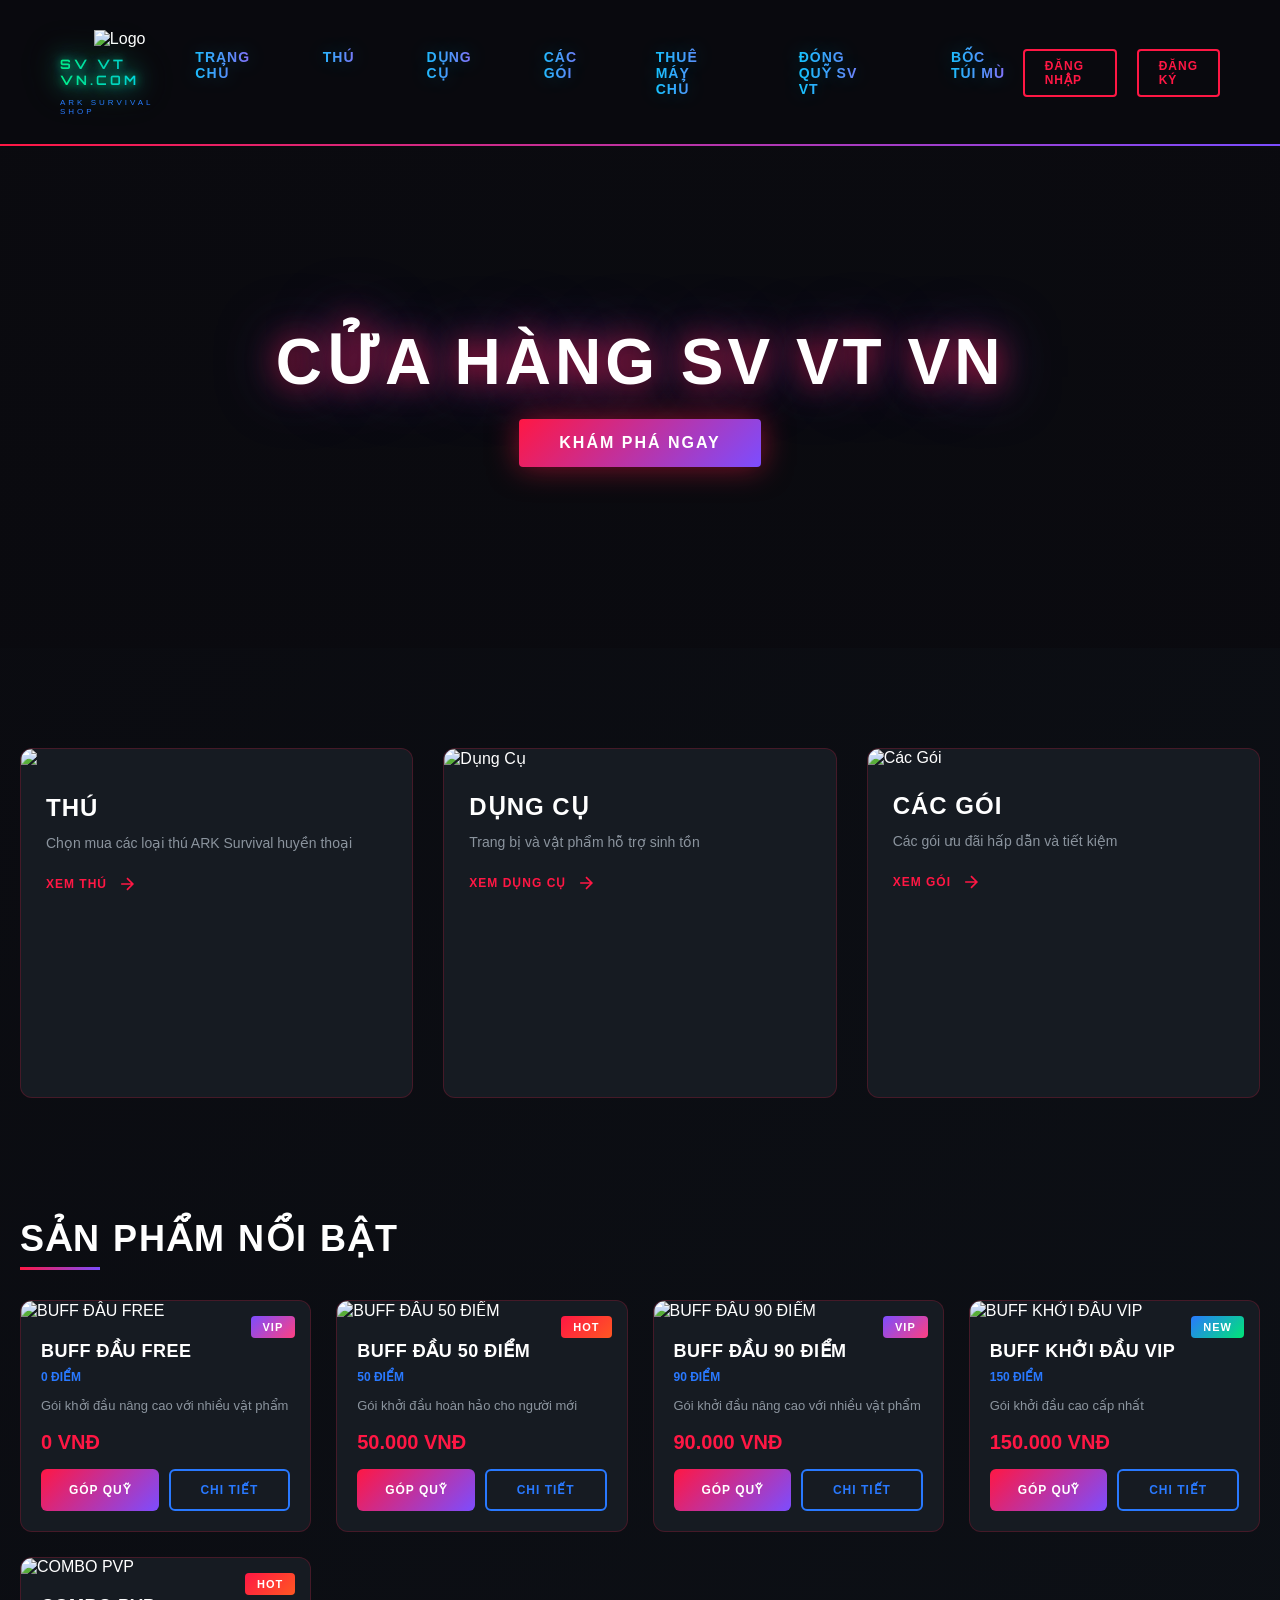
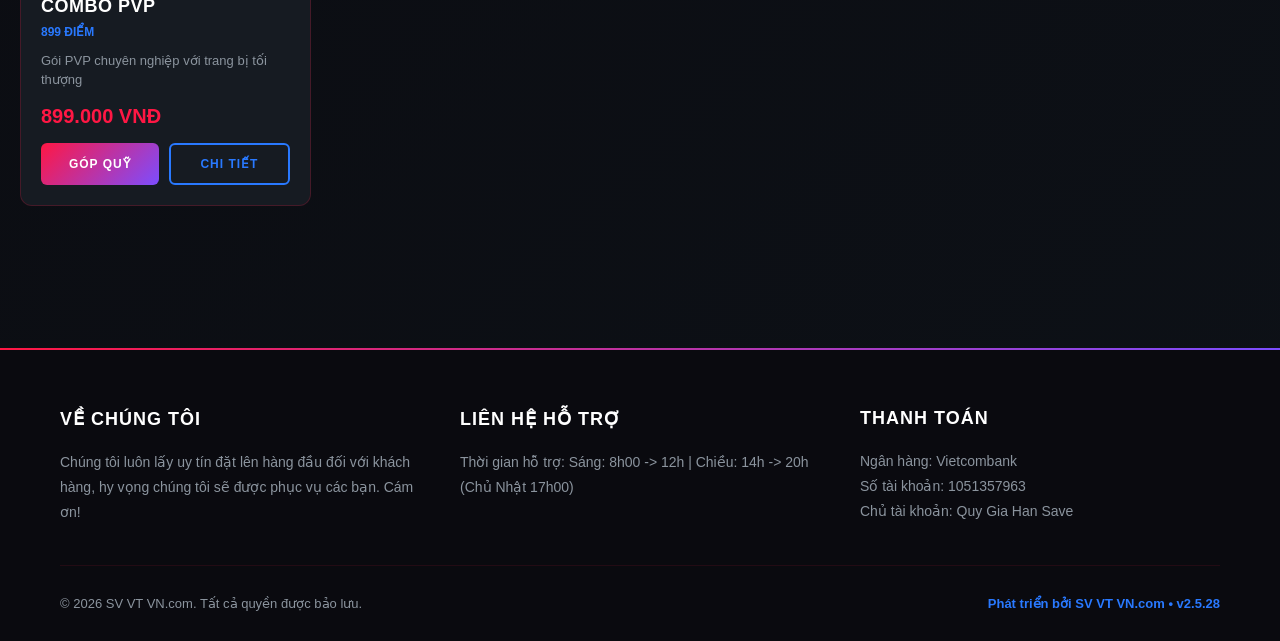
==== index.html @ 342c8fec "Update index.html" ====
<!DOCTYPE html>
<html lang="vi">
<head>
    <meta charset="UTF-8">
    <meta name="viewport" content="width=device-width, initial-scale=1.0">
    <title>SV VT VN.COM - CỬA HÀNG VT-VN</title>
    <link rel="icon" type="image/png" href="https://cdn.phototourl.com/free/2026-07-23-c77cb032-5206-4e48-9048-a2a63ce065de.png?v=2">
    <link rel="stylesheet" href="gaming-theme.css">
</head>
<body>
    <!-- GAMING HEADER -->
    <header class="gaming-header">
        <div class="header-left">
            <div class="header-logo">
                <img src="https://i.ibb.co/wNrdFLbM/logo-web-fotor-202608162233.png" alt="Logo">
                <span class="main-name">SV VT VN.COM</span>
                <span class="sub-name">ARK SURVIVAL SHOP</span>
            </div>
        </div>
        
        <nav class="header-center">
            <a href="index.html">TRANG CHỦ</a>
            <a href="thu.html">THÚ</a>
            <a href="dung-cu.html">DỤNG CỤ</a>
            <a href="cac-goi.html">CÁC GÓI</a>
            <a href="thue-may-chu.html">THUÊ MÁY CHỦ</a>
            <a href="dong-quy.html">ĐÓNG QUỸ SV VT</a>
            <a href="boc-tui-mu.html">BỐC TÚI MÙ</a>
        </nav>
        
        <div class="header-right">
            <a href="login.html" class="auth-btn" id="loginLink">ĐĂNG NHẬP</a>
            <a href="register.html" class="auth-btn" id="registerLink">ĐĂNG KÝ</a>
            <a href="profile.html" class="auth-btn" id="profileLink" style="display: none;">PROFILE</a>
            <button class="auth-btn" id="logoutBtn" style="display: none;" onclick="logout()">ĐĂNG XUẤT</button>
            <div class="user-info-panel" id="userInfoPanel" style="display: none;">
                <div class="user-avatar" id="userAvatar">U</div>
                <div class="user-details">
                    <span class="user-name" id="userName">Username</span>
                    <span class="user-balance" id="userBalance">0 VNĐ</span>
                </div>
            </div>
        </div>
    </header>

    <!-- HERO BANNER -->
    <section class="hero-banner">
        <div class="hero-content">
            <h1 class="hero-title">CỬA HÀNG SV VT VN</h1>
            <!-- <p class="hero-subtitle">HỆ THỐNG SHOP ARK SURVIVAL</p> -->
            <a href="#categories" class="hero-cta-btn">KHÁM PHÁ NGAY</a>
        </div>
    </section>

    <!-- CATEGORY CARDS -->
    <section class="category-section" id="categories">
        <div class="category-grid">
            <!-- CARD THÚ -->
            <div class="category-card" onclick="window.location.href='thu.html'">
                <img src="https://i.ibb.co/NgvYgWFt/image.png>">
                <div class="category-card-content">
                    <h3 class="category-card-title">THÚ</h3>
                    <p class="category-card-description">Chọn mua các loại thú ARK Survival huyền thoại</p>
                    <span class="category-card-arrow">
                        XEM THÚ
                        <svg width="20" height="20" viewBox="0 0 24 24" fill="none" stroke="currentColor" stroke-width="2">
                            <path d="M5 12h14M12 5l7 7-7 7"/>
                        </svg>
                    </span>
                </div>
            </div>

            <!-- CARD DỤNG CỤ -->
            <div class="category-card" onclick="window.location.href='dung-cu.html'">
                <img src="https://i.ibb.co/LDmvf3SX/image.png" alt="Dụng Cụ" class="category-card-image">
                <div class="category-card-content">
                    <h3 class="category-card-title">DỤNG CỤ</h3>
                    <p class="category-card-description">Trang bị và vật phẩm hỗ trợ sinh tồn</p>
                    <span class="category-card-arrow">
                        XEM DỤNG CỤ
                        <svg width="20" height="20" viewBox="0 0 24 24" fill="none" stroke="currentColor" stroke-width="2">
                            <path d="M5 12h14M12 5l7 7-7 7"/>
                        </svg>
                    </span>
                </div>
            </div>

            <!-- CARD CÁC GÓI -->
            <div class="category-card" onclick="window.location.href='cac-goi.html'">
                <img src="https://i.ibb.co/v4V6LXch/image.png" alt="Các Gói" class="category-card-image">
                <div class="category-card-content">
                    <h3 class="category-card-title">CÁC GÓI</h3>
                    <p class="category-card-description">Các gói ưu đãi hấp dẫn và tiết kiệm</p>
                    <span class="category-card-arrow">
                        XEM GÓI
                        <svg width="20" height="20" viewBox="0 0 24 24" fill="none" stroke="currentColor" stroke-width="2">
                            <path d="M5 12h14M12 5l7 7-7 7"/>
                        </svg>
                    </span>
                </div>
            </div>
        </div>
    </section>

    <!-- PRODUCT DETAIL MODAL -->
    <div class="product-detail-modal" id="productDetailModal">
        <div class="modal-content">
            <button class="modal-close" onclick="closeProductDetail()">&times;</button>
            <div class="modal-body">
                <div class="modal-image">
                    <img id="modalImage" src="" alt="Product Image">
                </div>
                <div class="modal-info">
                    <h2 id="modalName">Product Name</h2>
                    <p id="modalLevel" class="modal-level">Level</p>
                    <p id="modalDescription" class="modal-description">Description</p>
                    <p id="modalPrice" class="modal-price">Price</p>
                    <div class="modal-stats" id="modalStats"></div>
                    <button class="modal-buy-btn" id="modalBuyBtn">MUA NGAY</button>
                </div>
            </div>
        </div>
    </div>

    <!-- FEATURED PRODUCTS -->
    <section class="products-section">
        <div class="section-header">
            <h2 class="section-title">SẢN PHẨM NỔI BẬT</h2>
        </div>
        
        <div class="product-grid" id="featuredProducts">
            <!-- Sản phẩm nổi bật sẽ được load bằng JS -->
        </div>
    </section>

    <!-- GAMING FOOTER -->
    <footer class="gaming-footer">
        <div class="footer-content">
            <div class="footer-section">
                <h3>VỀ CHÚNG TÔI</h3>
                <p>Chúng tôi luôn lấy uy tín đặt lên hàng đầu đối với khách hàng, hy vọng chúng tôi sẽ được phục vụ các bạn. Cám ơn!</p>
            </div>
            
            <div class="footer-section">
                <h3>LIÊN HỆ HỖ TRỢ</h3>
                <p>Thời gian hỗ trợ: Sáng: 8h00 -> 12h | Chiều: 14h -> 20h (Chủ Nhật 17h00)</p>
            </div>
            
            <div class="footer-section">
                <h3>THANH TOÁN</h3>
                <p>Ngân hàng: Vietcombank</p>
                <p>Số tài khoản: 1051357963</p>
                <p>Chủ tài khoản: Quy Gia Han Save</p>
            </div>
        </div>
        
        <div class="footer-bottom">
            <p class="footer-copyright">© 2026 SV VT VN.com. Tất cả quyền được bảo lưu.</p>
            <p class="footer-version">Phát triển bởi SV VT VN.com • v2.5.28</p>
        </div>
    </footer>

    <script src="auth.js"></script>
    <script>
        // Global variable để lưu products
        let products = [];

        // Load sản phẩm nổi bật với ảnh gốc
        function loadFeaturedProducts() {
            const featuredProducts = document.getElementById('featuredProducts');
            
            // Dữ liệu gốc từ GitHub
            products = [

                {
                    name: 'BUFF ĐẦU FREE',
                    level: '0 ĐIỂM',
                    description: 'Gói khởi đầu nâng cao với nhiều vật phẩm',
                    price: '0 VNĐ',
                    image: 'https://i.ibb.co/pvjMqG3P/image.png',
                    badge: 'vip',
                    link: 'https://img.vietqr.io/image/vietcombank-1051357963-compact2.jpg?amount=0&addInfo=Quy/Gia/Han/May/Chu/Tu/Nguyen%&accountName=Quy%20Gia%20Han%20Save',
                    stats: {
                        'Giá trị': '0 VNĐ',
                        'Vật phẩm': 'Cơ bản',
                        'Trang bị': 'cúp dìu xịn và liềm xịn',
                        'Thú': '1 con argen'
                    }
                },
                {
                    name: 'BUFF ĐẦU 50 ĐIỂM',
                    level: '50 ĐIỂM',
                    description: 'Gói khởi đầu hoàn hảo cho người mới',
                    price: '50.000 VNĐ',
                    image: 'https://cdn.phototourl.com/free/2026-07-23-91dee476-4af6-4d34-a1f8-edbf0404cdd9.png',
                    badge: 'hot',
                    link: 'https://img.vietqr.io/image/vietcombank-1051357963-compact2.jpg?amount=50000&addInfo=Quy/Gia/Han/May/Chu/Tu/Nguyen%&accountName=Quy%20Gia%20Han%20Save',
                    stats: {
                        'DỤNG CỤ': 'CÚP+DÌU+LIỀM',
                        'Vật phẩm': 'NỎ+CUNG 2 DÂY',
                        'Trang bị': '1000KEY+1 BỘ GIÁP',
                        'Thú': '1 Con Argen+Ankylo'
                    }
                },
                {
                    name: 'BUFF ĐẦU 90 ĐIỂM',
                    level: '90 ĐIỂM',
                    description: 'Gói khởi đầu nâng cao với nhiều vật phẩm',
                    price: '90.000 VNĐ',
                    image: 'https://cdn.phototourl.com/free/2026-07-23-9ab4ed41-9d06-421c-96e1-5f3530137c49.png',
                    badge: 'vip',
                    link: 'https://img.vietqr.io/image/vietcombank-1051357963-compact2.jpg?amount=90000&addInfo=Quy/Gia/Han/May/Chu/Tu/Nguyen%&accountName=Quy%20Gia%20Han%20Save',
                    stats: {
                        'Giá trị': 'CÚP+DÌU+LIỀM',
                        'Vật phẩm': 'NỎ+CUNG+TEKGEN+1000EL',
                        'Trang bị': '1500KEY+1 BỘ GIÁP',
                        'Thú': '1MANAGA'
                    }
                },
                {
                    name: 'BUFF KHỞI ĐẦU VIP',
                    level: '150 ĐIỂM',
                    description: 'Gói khởi đầu cao cấp nhất',
                    price: '150.000 VNĐ',
                    image: 'https://i.ibb.co/1G6KwfKm/nh-m-n-h-nh-2026-07-23-l-c-14-26-13.png',
                    badge: 'new',
                    link: 'https://img.vietqr.io/image/vietcombank-1051357963-compact2.jpg?amount=150000&addInfo=Quy/Gia/Han/May/Chu/Tu/Nguyen%&accountName=Quy%20Gia%20Han%20Save',
                    stats: {
                        'Giá trị': 'NHÌN ẢNH',
                        'Vật phẩm': 'Tối thượng',
                        'Trang bị': 'Truyền thuyết',
                        'Thú': '4 Con'
                    }
                },
                {
                    name: 'COMBO PVP',
                    level: '899 ĐIỂM',
                    description: 'Gói PVP chuyên nghiệp với trang bị tối thượng',
                    price: '899.000 VNĐ',
                    image: 'https://i.ibb.co/bMQ8t0G7/nh-m-n-h-nh-2026-07-23-l-c-14-38-57.png',
                    badge: 'hot',
                    link: 'https://img.vietqr.io/image/vietcombank-1051357963-compact2.jpg?amount=899000&addInfo=Quy/Gia/Han/May/Chu/Tu/Nguyen%&accountName=Quy%20Gia%20Han%20Save',
                    stats: {
                        'Giá trị': 'NHÌN ẢNH',
                        'Vật phẩm': 'God Mode',
                        'Trang bị': 'Huyền thoại',
                        'Thú': '6 Cặp thú '
                    }
                }
            ];

            products.forEach(product => {
                const productCard = document.createElement('div');
                productCard.className = 'product-card';
                productCard.innerHTML = `
                    <span class="product-badge ${product.badge}">${product.badge.toUpperCase()}</span>
                    <img src="${product.image}" alt="${product.name}" class="product-image">
                    <div class="product-info">
                        <h3 class="product-name">${product.name}</h3>
                        <p class="product-level">${product.level}</p>
                        <p class="product-description">${product.description}</p>
                        <p class="product-price">${product.price}</p>
                        <div class="product-actions">
                            <button class="product-btn primary" onclick="window.open('${product.link}', '_blank')">GÓP QUỸ</button>
                            <button class="product-btn secondary" onclick="viewProductDetail('${product.name}')">CHI TIẾT</button>
                        </div>
                    </div>
                `;
                featuredProducts.appendChild(productCard);
            });
        }

        // View product detail with modal
        function viewProductDetail(name) {
            console.log('viewProductDetail called with:', name);
            const product = products.find(p => p.name === name);
            console.log('Found product:', product);
            if (product) {
                const modal = document.getElementById('productDetailModal');
                console.log('Modal element:', modal);
                document.getElementById('modalImage').src = product.image;
                document.getElementById('modalName').textContent = product.name;
                document.getElementById('modalLevel').textContent = product.level;
                document.getElementById('modalDescription').textContent = product.description;
                document.getElementById('modalPrice').textContent = product.price;
                
                // Stats
                const statsDiv = document.getElementById('modalStats');
                if (product.stats) {
                    statsDiv.innerHTML = Object.entries(product.stats).map(([key, value]) => `
                        <div class="modal-stat">
                            <div class="modal-stat-label">${key}</div>
                            <div class="modal-stat-value">${value}</div>
                        </div>
                    `).join('');
                } else {
                    statsDiv.innerHTML = '';
                }
                
                // Buy button
                const buyBtn = document.getElementById('modalBuyBtn');
                buyBtn.onclick = () => window.open(product.link, '_blank');
                
                modal.classList.add('active');
                console.log('Modal should be visible now');
            } else {
                console.log('Product not found:', name);
            }
        }

        // Close product detail modal
        function closeProductDetail() {
            document.getElementById('productDetailModal').classList.remove('active');
        }

        // Close modal when clicking outside
        setTimeout(() => {
            const modal = document.getElementById('productDetailModal');
            if (modal) {
                modal.addEventListener('click', function(e) {
                    if (e.target === this) {
                        closeProductDetail();
                    }
                });
            }
        }, 100);

        // Khởi tạo
        document.addEventListener('DOMContentLoaded', function() {
            loadFeaturedProducts();
            updateNavigation();
        });
    </script>
</body>
</html>
---- gaming-theme.css ----
/* ==================== GAMING SHOP THEME - ARK SURVIVAL STYLE ==================== */

/* Import futuristic font */
@import url('https://fonts.googleapis.com/css2?family=Orbitron:wght@400;700;900&display=swap');

/* ==================== GLOBAL STYLES ==================== */
* {
    margin: 0;
    padding: 0;
    box-sizing: border-box;
    font-family: 'Segoe UI', Tahoma, Geneva, Verdana, sans-serif;
}

:root {
    --primary-neon-red: #ff1744;
    --primary-neon-purple: #7c4dff;
    --primary-neon-blue: #2979ff;
    --bg-dark: #0a0a0f;
    --bg-navy: #0d1117;
    --bg-card: #161b22;
    --bg-card-hover: #1f2937;
    --text-primary: #ffffff;
    --text-secondary: #8b949e;
    --border-glow: rgba(255, 23, 68, 0.3);
    --shadow-glow: 0 0 20px rgba(255, 23, 68, 0.2);
}

body {
    background: linear-gradient(135deg, var(--bg-dark) 0%, var(--bg-navy) 100%);
    min-height: 100vh;
    color: var(--text-primary);
    overflow-x: hidden;
}

/* ==================== GAMING HEADER ==================== */
.gaming-header {
    background: rgba(10, 10, 15, 0.95);
    backdrop-filter: blur(10px);
    padding: 30px 60px;
    display: flex;
    justify-content: space-between;
    align-items: center;
    border-bottom: 2px solid transparent;
    background-clip: padding-box;
    position: relative;
    z-index: 100;
}

.gaming-header::before {
    content: '';
    position: absolute;
    bottom: 0;
    left: 0;
    right: 0;
    height: 2px;
    background: linear-gradient(90deg, var(--primary-neon-red), var(--primary-neon-purple), var(--primary-neon-blue));
    background-size: 200% 100%;
    animation: gradientMove 3s linear infinite;
}

@keyframes gradientMove {
    0% { background-position: 0% 50%; }
    100% { background-position: 200% 50%; }
}

.header-left {
    display: flex;
    align-items: center;
    gap: 15px;
}

.header-logo {
    display: flex;
    flex-direction: column;
    align-items: center;
    justify-content: center;
    gap: 8px;
}

.header-logo img {
    max-width: 105px;
    max-height: 35px;
    object-fit: contain;
}

.header-logo .main-name {
    font-size: 13px;
    font-weight: bold;
    font-family: 'Orbitron', 'Segoe UI', sans-serif;
    color: #ffffff;
    background: linear-gradient(90deg, #00ff88, #00d4ff, #a855f7, #ec4899, #00ff88);
    background-size: 300% 100%;
    background-clip: text;
    -webkit-background-clip: text;
    -webkit-text-fill-color: transparent;
    text-shadow: 
        0 0 10px rgba(0, 255, 136, 0.8),
        0 0 20px rgba(0, 212, 255, 0.6),
        0 0 30px rgba(168, 85, 247, 0.5),
        0 0 40px rgba(236, 72, 153, 0.4);
    letter-spacing: 3px;
    animation: neonGlow 3s ease-in-out infinite alternate;
    filter: drop-shadow(0 0 15px rgba(0, 255, 136, 0.5));
}

@keyframes neonGlow {
    0% {
        background-position: 0% 50%;
        text-shadow: 
            0 0 10px rgba(0, 255, 136, 0.8),
            0 0 20px rgba(0, 212, 255, 0.6),
            0 0 30px rgba(168, 85, 247, 0.5);
        filter: drop-shadow(0 0 15px rgba(0, 255, 136, 0.5));
    }
    50% {
        background-position: 100% 50%;
        text-shadow: 
            0 0 15px rgba(0, 212, 255, 0.9),
            0 0 25px rgba(168, 85, 247, 0.7),
            0 0 35px rgba(236, 72, 153, 0.6),
            0 0 45px rgba(0, 255, 136, 0.5);
        filter: drop-shadow(0 0 20px rgba(168, 85, 247, 0.6));
    }
    100% {
        background-position: 200% 50%;
        text-shadow: 
            0 0 10px rgba(168, 85, 247, 0.8),
            0 0 20px rgba(236, 72, 153, 0.6),
            0 0 30px rgba(0, 255, 136, 0.5),
            0 0 40px rgba(0, 212, 255, 0.4);
        filter: drop-shadow(0 0 15px rgba(236, 72, 153, 0.5));
    }
}

.header-logo .sub-name {
    font-size: 8px;
    color: var(--primary-neon-blue);
    text-transform: uppercase;
    letter-spacing: 3px;
    margin-top: 2px;
}

.header-center {
    display: flex;
    gap: 40px;
}

.header-center a {
    color: var(--text-primary);
    text-decoration: none;
    font-size: 14px;
    font-weight: 600;
    text-transform: uppercase;
    letter-spacing: 1px;
    padding: 8px 16px;
    border-radius: 4px;
    transition: all 0.3s ease;
    position: relative;
    background: linear-gradient(90deg, #00D4FF, #A855F7, #EC4899, #00D4FF);
    background-size: 300% 100%;
    -webkit-background-clip: text;
    -webkit-text-fill-color: transparent;
    background-clip: text;
    animation: gradientMove 4s linear infinite;
    text-shadow: 0 0 20px rgba(0, 212, 255, 0.3);
}

.header-center a::before {
    content: '';
    position: absolute;
    bottom: 0;
    left: 50%;
    width: 0;
    height: 2px;
    background: linear-gradient(90deg, #00D4FF, #A855F7, #EC4899);
    transition: all 0.3s ease;
    transform: translateX(-50%);
}

.header-center a:hover {
    background: linear-gradient(90deg, #00D4FF, #A855F7, #EC4899, #00D4FF);
    background-size: 300% 100%;
    -webkit-background-clip: text;
    -webkit-text-fill-color: transparent;
    background-clip: text;
    animation: gradientMove 2s linear infinite;
    text-shadow: 0 0 30px rgba(0, 212, 255, 0.5), 0 0 60px rgba(168, 85, 247, 0.3);
    transform: scale(1.05);
}

.header-center a:hover::before {
    width: 80%;
    box-shadow: 0 0 20px rgba(0, 212, 255, 0.5);
}

.header-right {
    display: flex;
    align-items: center;
    gap: 20px;
}

.header-right .auth-btn {
    padding: 8px 20px;
    border: 2px solid var(--primary-neon-red);
    background: transparent;
    color: var(--primary-neon-red);
    font-weight: bold;
    text-transform: uppercase;
    letter-spacing: 1px;
    border-radius: 4px;
    cursor: pointer;
    transition: all 0.3s ease;
    text-decoration: none;
    font-size: 12px;
}

.header-right .auth-btn:hover {
    background: var(--primary-neon-red);
    color: var(--text-primary);
    box-shadow: 0 0 20px rgba(255, 23, 68, 0.5);
}

.user-info-panel {
    display: flex;
    align-items: center;
    gap: 15px;
    padding: 8px 16px;
    background: rgba(255, 23, 68, 0.1);
    border: 1px solid var(--border-glow);
    border-radius: 8px;
}

.user-avatar {
    width: 40px;
    height: 40px;
    border-radius: 50%;
    background: linear-gradient(135deg, var(--primary-neon-red), var(--primary-neon-purple));
    display: flex;
    align-items: center;
    justify-content: center;
    font-size: 18px;
    font-weight: bold;
}

.user-details {
    display: flex;
    flex-direction: column;
}

.user-name {
    font-size: 14px;
    font-weight: bold;
    color: var(--text-primary);
}

.user-balance {
    font-size: 12px;
    color: var(--primary-neon-blue);
    font-weight: 600;
}

/* ==================== HERO BANNER ==================== */
.hero-banner {
    position: relative;
    height: 500px;
    background: linear-gradient(rgba(10, 10, 15, 0.7), rgba(10, 10, 15, 0.9)),
                url('https://images.unsplash.com/photo-1542751371-adc38448a05e?w=1920&q=80');
    background-size: cover;
    background-position: center;
    display: flex;
    align-items: center;
    justify-content: center;
    text-align: center;
    overflow: hidden;
}

.hero-banner::before {
    content: '';
    position: absolute;
    top: 0;
    left: 0;
    right: 0;
    bottom: 0;
    background: radial-gradient(circle at center, transparent 0%, rgba(10, 10, 15, 0.8) 100%);
}

.hero-content {
    position: relative;
    z-index: 2;
    max-width: 800px;
    padding: 20px;
}

.hero-title {
    font-size: 64px;
    font-weight: bold;
    color: var(--text-primary);
    text-transform: uppercase;
    letter-spacing: 4px;
    margin-bottom: 20px;
    text-shadow: 0 0 30px rgba(255, 23, 68, 0.8),
                 0 0 60px rgba(124, 77, 255, 0.6);
    animation: glowPulse 2s ease-in-out infinite;
}

@keyframes glowPulse {
    0%, 100% { text-shadow: 0 0 30px rgba(255, 23, 68, 0.8), 0 0 60px rgba(124, 77, 255, 0.6); }
    50% { text-shadow: 0 0 40px rgba(255, 23, 68, 1), 0 0 80px rgba(124, 77, 255, 0.8); }
}

.hero-subtitle {
    font-size: 24px;
    color: var(--primary-neon-blue);
    text-transform: uppercase;
    letter-spacing: 3px;
    margin-bottom: 40px;
    text-shadow: 0 0 20px rgba(41, 121, 255, 0.5);
}

.hero-cta-btn {
    display: inline-block;
    padding: 15px 40px;
    background: linear-gradient(135deg, var(--primary-neon-red), var(--primary-neon-purple));
    color: var(--text-primary);
    text-decoration: none;
    font-size: 16px;
    font-weight: bold;
    text-transform: uppercase;
    letter-spacing: 2px;
    border-radius: 4px;
    transition: all 0.3s ease;
    box-shadow: 0 0 30px rgba(255, 23, 68, 0.5);
    position: relative;
    overflow: hidden;
}

.hero-cta-btn::before {
    content: '';
    position: absolute;
    top: 0;
    left: -100%;
    width: 100%;
    height: 100%;
    background: linear-gradient(90deg, transparent, rgba(255, 255, 255, 0.3), transparent);
    transition: left 0.5s ease;
}

.hero-cta-btn:hover {
    transform: scale(1.05);
    box-shadow: 0 0 50px rgba(255, 23, 68, 0.8);
}

.hero-cta-btn:hover::before {
    left: 100%;
}

/* ==================== CATEGORY CARDS ==================== */
.category-section {
    padding: 60px 20px;
    max-width: 1400px;
    margin: 0 auto;
}

.category-grid {
    display: grid;
    grid-template-columns: repeat(auto-fit, minmax(300px, 1fr));
    gap: 30px;
    margin-top: 40px;
}

.category-card {
    position: relative;
    background: var(--bg-card);
    border-radius: 12px;
    overflow: hidden;
    cursor: pointer;
    transition: all 0.4s ease;
    border: 1px solid rgba(255, 23, 68, 0.2);
    height: 350px;
}

.category-card::before {
    content: '';
    position: absolute;
    top: 0;
    left: 0;
    right: 0;
    bottom: 0;
    background: linear-gradient(135deg, rgba(255, 23, 68, 0.1), rgba(124, 77, 255, 0.1));
    opacity: 0;
    transition: opacity 0.4s ease;
}

.category-card:hover {
    transform: translateY(-10px);
    border-color: var(--primary-neon-red);
    box-shadow: 0 20px 40px rgba(255, 23, 68, 0.3);
}

.category-card:hover::before {
    opacity: 1;
}

.category-card-image {
    width: 100%;
    height: 200px;
    object-fit: cover;
    transition: transform 0.4s ease;
}

.category-card:hover .category-card-image {
    transform: scale(1.1);
}

.category-card-content {
    padding: 25px;
    position: relative;
    z-index: 2;
}

.category-card-title {
    font-size: 24px;
    font-weight: bold;
    color: var(--text-primary);
    margin-bottom: 10px;
    text-transform: uppercase;
    letter-spacing: 1px;
}

.category-card-description {
    font-size: 14px;
    color: var(--text-secondary);
    margin-bottom: 20px;
    line-height: 1.6;
}

.category-card-arrow {
    display: inline-flex;
    align-items: center;
    gap: 10px;
    color: var(--primary-neon-red);
    font-weight: bold;
    text-transform: uppercase;
    font-size: 12px;
    letter-spacing: 1px;
    transition: gap 0.3s ease;
}

.category-card:hover .category-card-arrow {
    gap: 20px;
}

/* ==================== PRODUCT GRID ==================== */
.products-section {
    padding: 60px 20px;
    max-width: 1400px;
    margin: 0 auto;
}

.section-header {
    display: flex;
    justify-content: space-between;
    align-items: center;
    margin-bottom: 40px;
}

.section-title {
    font-size: 36px;
    font-weight: bold;
    color: var(--text-primary);
    text-transform: uppercase;
    letter-spacing: 2px;
    position: relative;
}

.section-title::after {
    content: '';
    position: absolute;
    bottom: -10px;
    left: 0;
    width: 80px;
    height: 3px;
    background: linear-gradient(90deg, var(--primary-neon-red), var(--primary-neon-purple));
}

.product-grid {
    display: grid;
    grid-template-columns: repeat(auto-fill, minmax(280px, 1fr));
    gap: 25px;
}

.product-card {
    background: var(--bg-card);
    border-radius: 12px;
    overflow: hidden;
    transition: all 0.4s ease;
    border: 1px solid rgba(255, 23, 68, 0.2);
    position: relative;
}

.product-card:hover {
    transform: translateY(-8px);
    border-color: var(--primary-neon-red);
    box-shadow: 0 15px 30px rgba(255, 23, 68, 0.25);
}

.product-badge {
    position: absolute;
    top: 15px;
    right: 15px;
    padding: 5px 12px;
    border-radius: 4px;
    font-size: 11px;
    font-weight: bold;
    text-transform: uppercase;
    letter-spacing: 1px;
    z-index: 10;
}

.product-badge.hot {
    background: linear-gradient(135deg, #ff1744, #ff5722);
    color: white;
}

.product-badge.vip {
    background: linear-gradient(135deg, #7c4dff, #ff4081);
    color: white;
}

.product-badge.new {
    background: linear-gradient(135deg, #2979ff, #00e676);
    color: white;
}

.product-image {
    width: 100%;
    height: 200px;
    object-fit: cover;
    transition: transform 0.4s ease;
}

.product-card:hover .product-image {
    transform: scale(1.1);
}

.product-info {
    padding: 20px;
}

.product-name {
    font-size: 18px;
    font-weight: bold;
    color: var(--text-primary);
    margin-bottom: 8px;
    text-transform: uppercase;
    letter-spacing: 0.5px;
}

.product-level {
    font-size: 12px;
    color: var(--primary-neon-blue);
    margin-bottom: 12px;
    font-weight: 600;
}

.product-description {
    font-size: 13px;
    color: var(--text-secondary);
    margin-bottom: 15px;
    line-height: 1.5;
    display: -webkit-box;
    -webkit-line-clamp: 2;
    -webkit-box-orient: vertical;
    overflow: hidden;
}

.product-price {
    font-size: 20px;
    font-weight: bold;
    color: var(--primary-neon-red);
    margin-bottom: 15px;
}

.product-actions {
    display: flex;
    gap: 10px;
}

.product-btn {
    flex: 1;
    padding: 12px;
    border: none;
    border-radius: 6px;
    font-weight: bold;
    text-transform: uppercase;
    font-size: 12px;
    letter-spacing: 1px;
    cursor: pointer;
    transition: all 0.3s ease;
}

.product-btn.primary {
    background: linear-gradient(135deg, var(--primary-neon-red), var(--primary-neon-purple));
    color: white;
}

.product-btn.primary:hover {
    transform: scale(1.05);
    box-shadow: 0 0 20px rgba(255, 23, 68, 0.5);
}

.product-btn.secondary {
    background: transparent;
    border: 2px solid var(--primary-neon-blue);
    color: var(--primary-neon-blue);
}

.product-btn.secondary:hover {
    background: var(--primary-neon-blue);
    color: white;
}

/* ==================== PACKAGE CARDS ==================== */
.package-grid {
    display: grid;
    grid-template-columns: repeat(auto-fill, minmax(350px, 1fr));
    gap: 30px;
}

.package-card {
    background: var(--bg-card);
    border-radius: 16px;
    overflow: hidden;
    transition: all 0.4s ease;
    border: 2px solid rgba(255, 23, 68, 0.2);
    position: relative;
}

.package-card:hover {
    transform: translateY(-12px);
    border-color: var(--primary-neon-red);
    box-shadow: 0 25px 50px rgba(255, 23, 68, 0.3);
}

.package-card.featured {
    border-color: var(--primary-neon-purple);
    box-shadow: 0 0 30px rgba(124, 77, 255, 0.3);
}

.package-badge {
    position: absolute;
    top: 20px;
    left: 20px;
    padding: 8px 16px;
    background: linear-gradient(135deg, var(--primary-neon-red), var(--primary-neon-purple));
    color: white;
    border-radius: 6px;
    font-size: 12px;
    font-weight: bold;
    text-transform: uppercase;
    letter-spacing: 1px;
    z-index: 10;
}

.package-image {
    width: 100%;
    height: 220px;
    object-fit: cover;
}

.package-content {
    padding: 30px;
}

.package-name {
    font-size: 28px;
    font-weight: bold;
    color: var(--text-primary);
    margin-bottom: 10px;
    text-transform: uppercase;
    letter-spacing: 1px;
}

.package-description {
    font-size: 14px;
    color: var(--text-secondary);
    margin-bottom: 20px;
    line-height: 1.6;
}

.package-price {
    font-size: 32px;
    font-weight: bold;
    color: var(--primary-neon-red);
    margin-bottom: 10px;
}

.package-original-price {
    font-size: 18px;
    color: var(--text-secondary);
    text-decoration: line-through;
    margin-bottom: 20px;
}

.package-items {
    margin-bottom: 25px;
}

.package-item {
    display: flex;
    align-items: center;
    gap: 10px;
    padding: 8px 0;
    border-bottom: 1px solid rgba(255, 23, 68, 0.1);
    font-size: 14px;
    color: var(--text-secondary);
}

.package-item:last-child {
    border-bottom: none;
}

.package-item::before {
    content: '✓';
    color: var(--primary-neon-blue);
    font-weight: bold;
}

.package-btn {
    width: 100%;
    padding: 15px;
    background: linear-gradient(135deg, var(--primary-neon-red), var(--primary-neon-purple));
    color: white;
    border: none;
    border-radius: 8px;
    font-size: 16px;
    font-weight: bold;
    text-transform: uppercase;
    letter-spacing: 2px;
    cursor: pointer;
    transition: all 0.3s ease;
}

.package-btn:hover {
    transform: scale(1.02);
    box-shadow: 0 0 30px rgba(255, 23, 68, 0.5);
}

/* ==================== BREADCRUMB ==================== */
.breadcrumb {
    padding: 20px 30px;
    max-width: 1400px;
    margin: 0 auto;
    display: flex;
    align-items: center;
    gap: 10px;
    font-size: 14px;
}

.breadcrumb-item {
    color: var(--text-secondary);
    text-decoration: none;
    transition: color 0.3s ease;
}

.breadcrumb-item:hover {
    color: var(--primary-neon-red);
}

.breadcrumb-separator {
    color: var(--text-secondary);
}

.breadcrumb-item.active {
    color: var(--primary-neon-red);
    font-weight: bold;
}

/* ==================== PRODUCT DETAIL PAGE ==================== */
.product-detail-section {
    padding: 40px 20px;
    max-width: 1400px;
    margin: 0 auto;
}

.product-detail-container {
    display: grid;
    grid-template-columns: 1fr 1fr;
    gap: 40px;
    background: var(--bg-card);
    border-radius: 16px;
    padding: 40px;
    border: 1px solid rgba(255, 23, 68, 0.2);
}

.product-detail-image {
    width: 100%;
    height: 400px;
    object-fit: cover;
    border-radius: 12px;
    border: 2px solid rgba(255, 23, 68, 0.2);
}

.product-detail-info {
    display: flex;
    flex-direction: column;
}

.product-detail-title {
    font-size: 36px;
    font-weight: bold;
    color: var(--text-primary);
    margin-bottom: 15px;
    text-transform: uppercase;
    letter-spacing: 2px;
}

.product-detail-level {
    font-size: 16px;
    color: var(--primary-neon-blue);
    margin-bottom: 20px;
    font-weight: 600;
}

.product-detail-description {
    font-size: 16px;
    color: var(--text-secondary);
    margin-bottom: 30px;
    line-height: 1.8;
}

.product-detail-stats {
    background: rgba(255, 23, 68, 0.05);
    border-radius: 12px;
    padding: 20px;
    margin-bottom: 30px;
}

.stat-row {
    display: flex;
    justify-content: space-between;
    padding: 10px 0;
    border-bottom: 1px solid rgba(255, 23, 68, 0.1);
}

.stat-row:last-child {
    border-bottom: none;
}

.stat-label {
    color: var(--text-secondary);
    font-size: 14px;
}

.stat-value {
    color: var(--primary-neon-blue);
    font-weight: bold;
    font-size: 14px;
}

.product-detail-price {
    font-size: 42px;
    font-weight: bold;
    color: var(--primary-neon-red);
    margin-bottom: 10px;
}

.product-detail-quantity {
    margin-bottom: 30px;
}

.quantity-label {
    display: block;
    margin-bottom: 10px;
    color: var(--text-secondary);
    font-size: 14px;
}

.quantity-input {
    width: 100px;
    padding: 12px;
    background: var(--bg-navy);
    border: 2px solid rgba(255, 23, 68, 0.3);
    border-radius: 8px;
    color: white;
    font-size: 16px;
    text-align: center;
}

.product-detail-actions {
    display: flex;
    gap: 15px;
}

.detail-btn {
    flex: 1;
    padding: 18px;
    border: none;
    border-radius: 8px;
    font-size: 16px;
    font-weight: bold;
    text-transform: uppercase;
    letter-spacing: 1px;
    cursor: pointer;
    transition: all 0.3s ease;
}

.detail-btn.primary {
    background: linear-gradient(135deg, var(--primary-neon-red), var(--primary-neon-purple));
    color: white;
}

.detail-btn.primary:hover {
    transform: scale(1.02);
    box-shadow: 0 0 30px rgba(255, 23, 68, 0.5);
}

.detail-btn.secondary {
    background: transparent;
    border: 2px solid var(--primary-neon-blue);
    color: var(--primary-neon-blue);
}

.detail-btn.secondary:hover {
    background: var(--primary-neon-blue);
    color: white;
}

/* ==================== PRODUCT DETAIL MODAL ==================== */
.product-detail-modal {
    display: none;
    position: fixed;
    top: 0;
    left: 0;
    width: 100%;
    height: 100%;
    background: rgba(0, 0, 0, 0.9);
    z-index: 1000;
    justify-content: center;
    align-items: center;
    padding: 20px;
}

.product-detail-modal.active {
    display: flex;
}

.modal-content {
    background: var(--bg-card);
    border-radius: 16px;
    padding: 30px;
    max-width: 900px;
    width: 100%;
    border: 2px solid rgba(255, 23, 68, 0.3);
    box-shadow: 0 20px 60px rgba(0, 0, 0, 0.5);
    position: relative;
    overflow: hidden;
}

.modal-content::before {
    content: '';
    position: absolute;
    top: 0;
    left: 0;
    right: 0;
    height: 3px;
    background: linear-gradient(90deg, var(--primary-neon-red), var(--primary-neon-purple), var(--primary-neon-blue));
    background-size: 200% 100%;
    animation: gradientMove 3s linear infinite;
}

.modal-close {
    position: absolute;
    top: 15px;
    right: 20px;
    font-size: 32px;
    color: var(--text-secondary);
    background: none;
    border: none;
    cursor: pointer;
    transition: all 0.3s ease;
    z-index: 10;
}

.modal-close:hover {
    color: var(--primary-neon-red);
    transform: rotate(90deg);
}

.modal-body {
    display: grid;
    grid-template-columns: 1fr 1fr;
    gap: 30px;
}

.modal-image {
    display: flex;
    align-items: center;
    justify-content: center;
    background: var(--bg-navy);
    border-radius: 12px;
    padding: 20px;
    border: 2px solid rgba(255, 23, 68, 0.2);
}

.modal-image img {
    max-width: 100%;
    max-height: 400px;
    object-fit: contain;
    border-radius: 8px;
}

.modal-info {
    display: flex;
    flex-direction: column;
    gap: 15px;
}

.modal-info h2 {
    font-size: 28px;
    font-weight: bold;
    color: var(--text-primary);
    background: linear-gradient(90deg, var(--primary-neon-red), var(--primary-neon-purple));
    -webkit-background-clip: text;
    -webkit-text-fill-color: transparent;
    background-clip: text;
}

.modal-level {
    font-size: 16px;
    color: var(--primary-neon-blue);
    font-weight: 600;
    text-transform: uppercase;
    letter-spacing: 2px;
}

.modal-description {
    font-size: 14px;
    color: var(--text-secondary);
    line-height: 1.6;
}

.modal-price {
    font-size: 24px;
    font-weight: bold;
    color: var(--primary-neon-red);
    font-size: 28px;
    text-shadow: 0 0 10px rgba(255, 23, 68, 0.5);
}

.modal-stats {
    display: grid;
    grid-template-columns: repeat(2, 1fr);
    gap: 10px;
    margin-top: 15px;
}

.modal-stat {
    background: var(--bg-navy);
    padding: 10px 15px;
    border-radius: 8px;
    border: 1px solid rgba(255, 23, 68, 0.2);
}

.modal-stat-label {
    font-size: 12px;
    color: var(--text-secondary);
    text-transform: uppercase;
    letter-spacing: 1px;
}

.modal-stat-value {
    font-size: 16px;
    font-weight: bold;
    color: var(--primary-neon-blue);
}

.modal-buy-btn {
    margin-top: 20px;
    padding: 15px 30px;
    background: linear-gradient(135deg, var(--primary-neon-red), var(--primary-neon-purple));
    color: white;
    border: none;
    border-radius: 8px;
    font-size: 16px;
    font-weight: bold;
    text-transform: uppercase;
    letter-spacing: 2px;
    cursor: pointer;
    transition: all 0.3s ease;
    text-shadow: 0 0 10px rgba(255, 23, 68, 0.5);
}

.modal-buy-btn:hover {
    transform: scale(1.05);
    box-shadow: 0 0 30px rgba(255, 23, 68, 0.5);
}

@media (max-width: 768px) {
    .modal-body {
        grid-template-columns: 1fr;
    }
    
    .modal-image img {
        max-height: 250px;
    }
}

/* ==================== FOOTER ==================== */
.gaming-footer {
    background: var(--bg-dark);
    padding: 60px 60px 30px;
    margin-top: 80px;
    border-top: 2px solid transparent;
    background-clip: padding-box;
    position: relative;
}

.gaming-footer::before {
    content: '';
    position: absolute;
    top: 0;
    left: 0;
    right: 0;
    height: 2px;
    background: linear-gradient(90deg, var(--primary-neon-red), var(--primary-neon-purple), var(--primary-neon-blue));
    background-size: 200% 100%;
    animation: gradientMove 3s linear infinite;
}

.footer-content {
    display: grid;
    grid-template-columns: repeat(auto-fit, minmax(250px, 1fr));
    gap: 40px;
    margin-bottom: 40px;
}

.footer-section h3 {
    font-size: 18px;
    font-weight: bold;
    color: var(--text-primary);
    margin-bottom: 20px;
    text-transform: uppercase;
    letter-spacing: 1px;
}

.footer-section p {
    color: var(--text-secondary);
    line-height: 1.8;
    font-size: 14px;
}

.footer-bottom {
    display: flex;
    justify-content: space-between;
    align-items: center;
    padding-top: 30px;
    border-top: 1px solid rgba(255, 23, 68, 0.1);
}

.footer-copyright {
    color: var(--text-secondary);
    font-size: 13px;
}

.footer-version {
    color: var(--primary-neon-blue);
    font-size: 13px;
    font-weight: 600;
}

/* ==================== RESPONSIVE DESIGN ==================== */
@media (max-width: 1024px) {
    .product-detail-container {
        grid-template-columns: 1fr;
    }
    
    .hero-title {
        font-size: 48px;
    }
    
    .category-grid {
        grid-template-columns: repeat(auto-fit, minmax(250px, 1fr));
    }
}

@media (max-width: 768px) {
    .gaming-header {
        flex-direction: column;
        gap: 15px;
        padding: 15px 20px;
    }
    
    .header-center {
        flex-wrap: wrap;
        justify-content: center;
        gap: 15px;
    }
    
    .header-right {
        flex-wrap: wrap;
        justify-content: center;
    }
    
    .hero-banner {
        height: 400px;
    }
    
    .hero-title {
        font-size: 32px;
        letter-spacing: 2px;
    }
    
    .hero-subtitle {
        font-size: 16px;
    }
    
    .category-grid {
        grid-template-columns: 1fr;
    }
    
    .product-grid {
        grid-template-columns: repeat(auto-fill, minmax(220px, 1fr));
    }
    
    .package-grid {
        grid-template-columns: 1fr;
    }
    
    .section-header {
        flex-direction: column;
        align-items: flex-start;
        gap: 20px;
    }
    
    .product-detail-container {
        padding: 20px;
    }
    
    .product-detail-image {
        height: 250px;
    }
    
    .footer-content {
        grid-template-columns: 1fr;
    }
    
    .footer-bottom {
        flex-direction: column;
        gap: 15px;
        text-align: center;
    }
}

@media (max-width: 480px) {
    .hero-title {
        font-size: 24px;
    }
    
    .hero-subtitle {
        font-size: 14px;
    }
    
    .product-grid {
        grid-template-columns: 1fr;
    }
    
    .product-actions {
        flex-direction: column;
    }
}
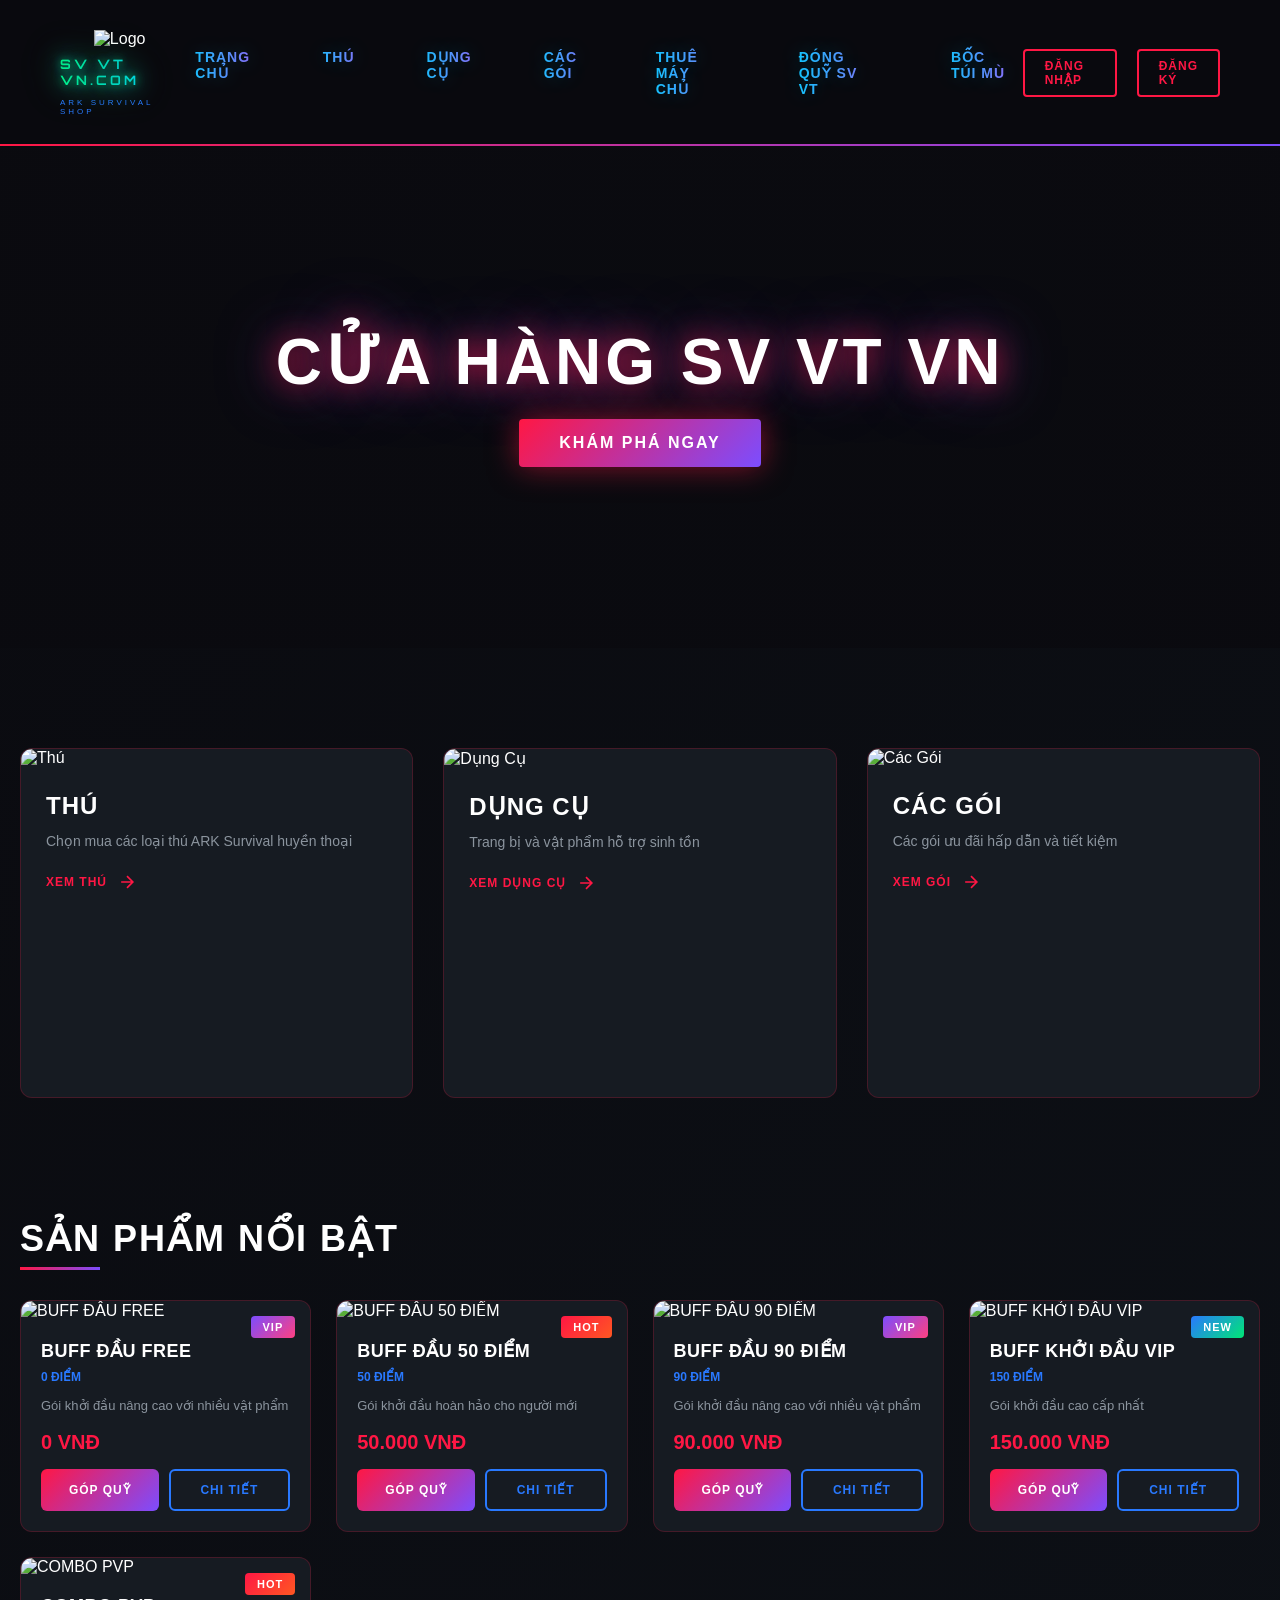
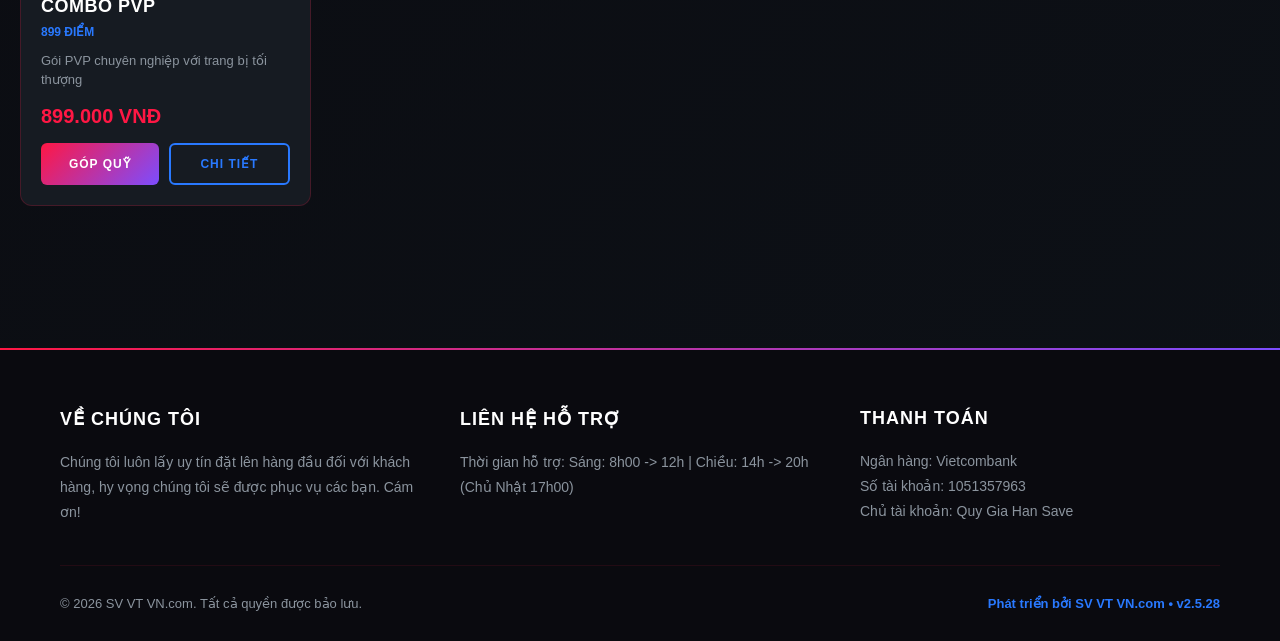
==== commit ff3f44d6: "Change category card images in index.html Updated image sources for category cards in index.html." ====
--- a/index.html
+++ b/index.html
@@ -57,7 +57,7 @@
         <div class="category-grid">
             <!-- CARD THÚ -->
             <div class="category-card" onclick="window.location.href='thu.html'">
-                <img src="https://i.ibb.co/NgvYgWFt/image.png>">
+                <img src="https://i.ibb.co/2LCGzhR/image.png" alt="Thú" class="category-card-image">
                 <div class="category-card-content">
                     <h3 class="category-card-title">THÚ</h3>
                     <p class="category-card-description">Chọn mua các loại thú ARK Survival huyền thoại</p>
@@ -72,7 +72,7 @@
 
             <!-- CARD DỤNG CỤ -->
             <div class="category-card" onclick="window.location.href='dung-cu.html'">
-                <img src="https://i.ibb.co/LDmvf3SX/image.png" alt="Dụng Cụ" class="category-card-image">
+                <img src="https://i.ibb.co/216Mg37H/image.png" alt="Dụng Cụ" class="category-card-image">
                 <div class="category-card-content">
                     <h3 class="category-card-title">DỤNG CỤ</h3>
                     <p class="category-card-description">Trang bị và vật phẩm hỗ trợ sinh tồn</p>
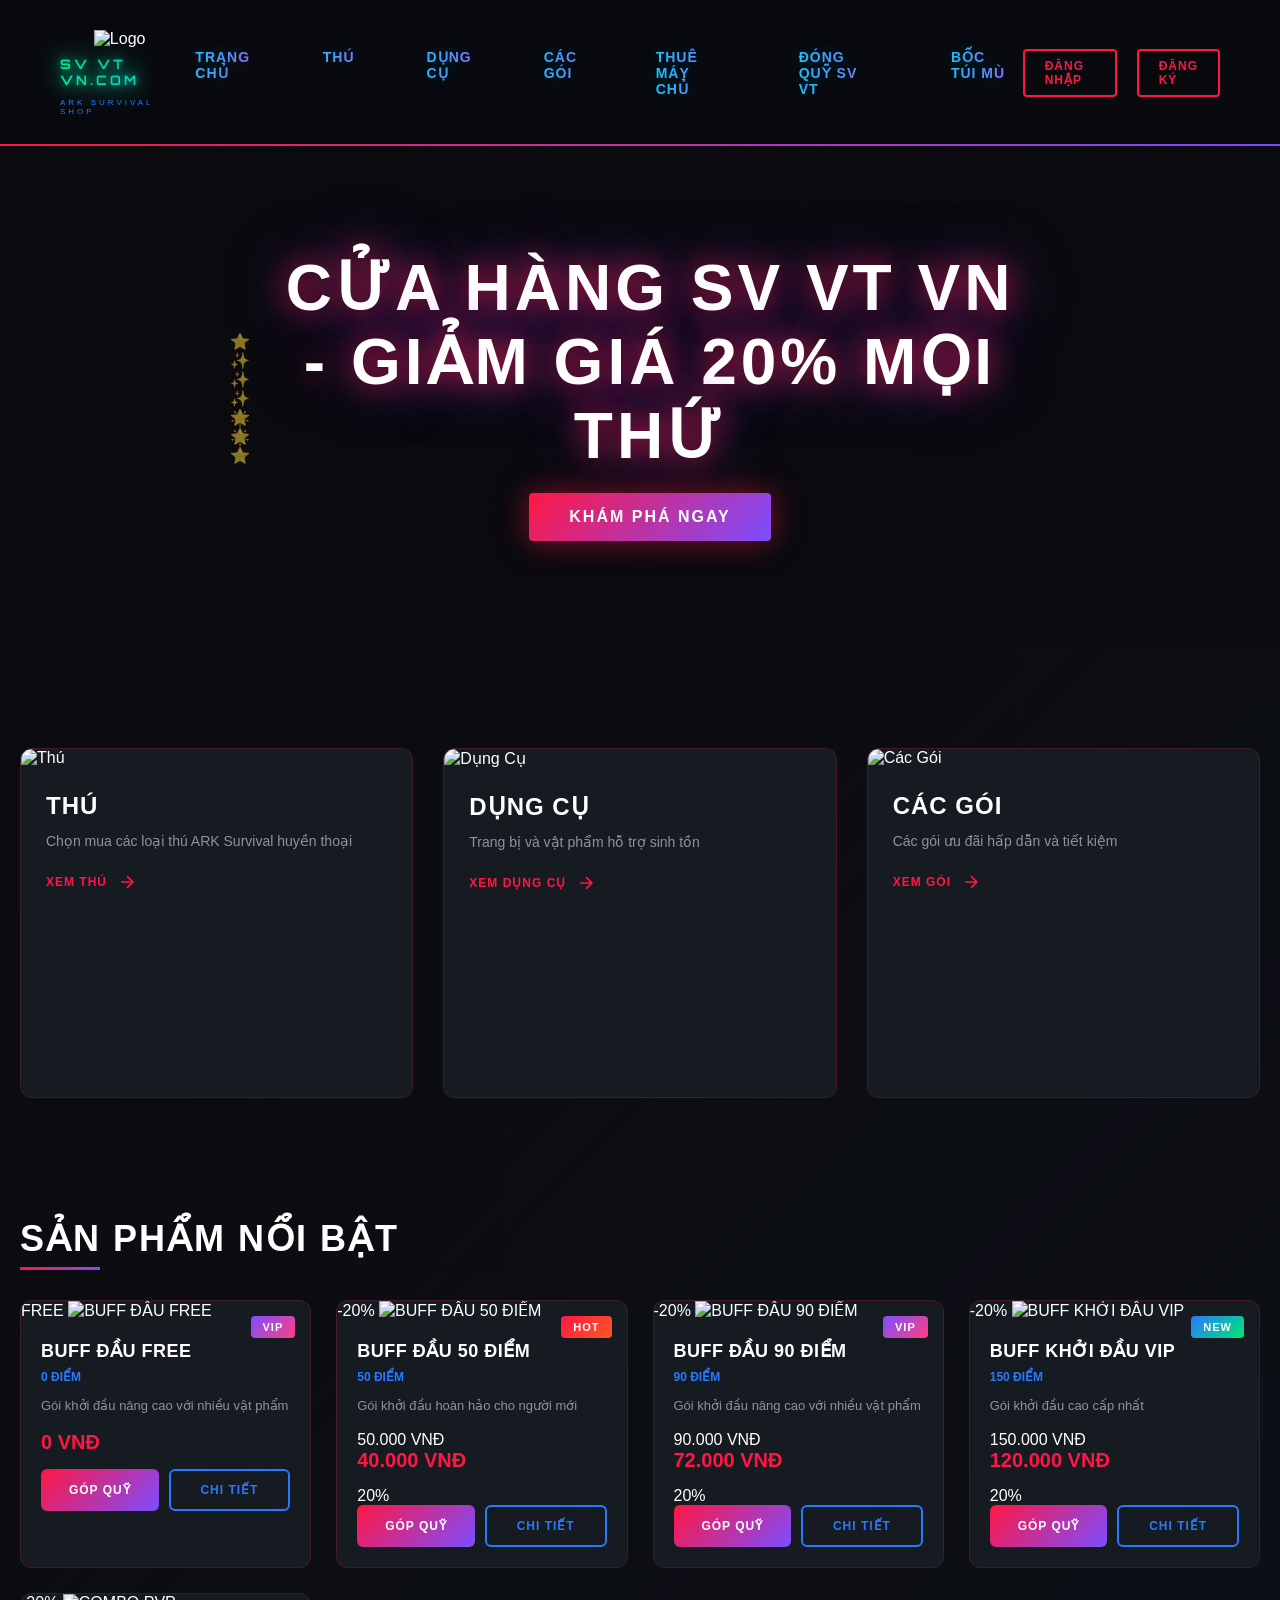
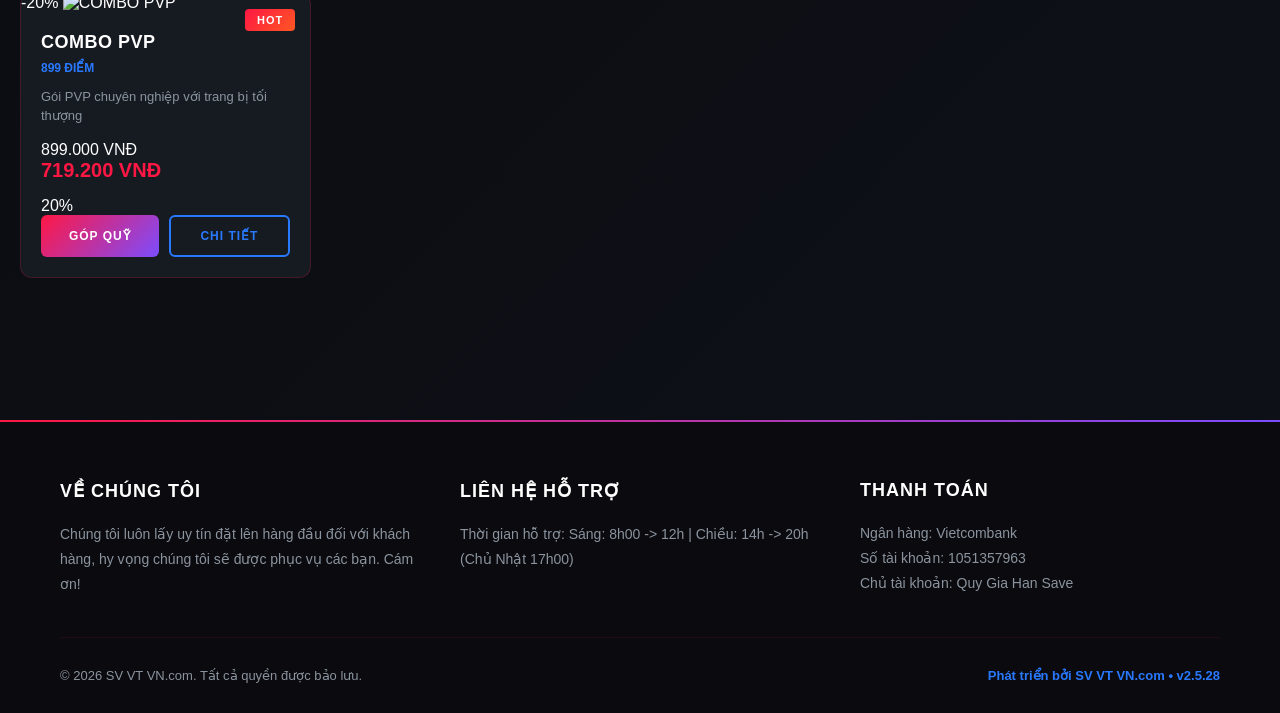
==== commit 92e5c7bd: "Enhance hero section and add decoration effect Updated hero title and added national day decoration " ====
--- a/index.html
+++ b/index.html
@@ -45,14 +45,15 @@
 
     <!-- HERO BANNER -->
     <section class="hero-banner">
+        <div class="national-day-decoration" id="nationalDayDecoration"></div>
         <div class="hero-content">
-            <h1 class="hero-title">CỬA HÀNG SV VT VN</h1>
+            <h1 class="hero-title">CỬA HÀNG SV VT VN - GIẢM GIÁ 20% MỌI THỨ</h1>
             <!-- <p class="hero-subtitle">HỆ THỐNG SHOP ARK SURVIVAL</p> -->
             <a href="#categories" class="hero-cta-btn">KHÁM PHÁ NGAY</a>
         </div>
     </section>
 
-    <!-- CATEGORY CARDS -->
+      <!-- CATEGORY CARDS -->
     <section class="category-section" id="categories">
         <div class="category-grid">
             <!-- CARD THÚ -->
@@ -177,8 +178,12 @@
                     level: '0 ĐIỂM',
                     description: 'Gói khởi đầu nâng cao với nhiều vật phẩm',
                     price: '0 VNĐ',
+                    originalPrice: '0 VNĐ',
+                    discount: '0%',
+                    realPrice: 0,
                     image: 'https://i.ibb.co/pvjMqG3P/image.png',
                     badge: 'vip',
+                    saleBadge: 'FREE',
                     link: 'https://img.vietqr.io/image/vietcombank-1051357963-compact2.jpg?amount=0&addInfo=Quy/Gia/Han/May/Chu/Tu/Nguyen%&accountName=Quy%20Gia%20Han%20Save',
                     stats: {
                         'Giá trị': '0 VNĐ',
@@ -191,10 +196,14 @@
                     name: 'BUFF ĐẦU 50 ĐIỂM',
                     level: '50 ĐIỂM',
                     description: 'Gói khởi đầu hoàn hảo cho người mới',
-                    price: '50.000 VNĐ',
+                    price: '40.000 VNĐ',
+                    originalPrice: '50.000 VNĐ',
+                    discount: '20%',
+                    realPrice: 46500,
                     image: 'https://cdn.phototourl.com/free/2026-07-23-91dee476-4af6-4d34-a1f8-edbf0404cdd9.png',
                     badge: 'hot',
-                    link: 'https://img.vietqr.io/image/vietcombank-1051357963-compact2.jpg?amount=50000&addInfo=Quy/Gia/Han/May/Chu/Tu/Nguyen%&accountName=Quy%20Gia%20Han%20Save',
+                    saleBadge: '-20%',
+                    link: 'https://img.vietqr.io/image/vietcombank-1051357963-compact2.jpg?amount=46500&addInfo=Quy/Gia/Han/May/Chu/Tu/Nguyen%&accountName=Quy%20Gia%20Han%20Save',
                     stats: {
                         'DỤNG CỤ': 'CÚP+DÌU+LIỀM',
                         'Vật phẩm': 'NỎ+CUNG 2 DÂY',
@@ -206,10 +215,14 @@
                     name: 'BUFF ĐẦU 90 ĐIỂM',
                     level: '90 ĐIỂM',
                     description: 'Gói khởi đầu nâng cao với nhiều vật phẩm',
-                    price: '90.000 VNĐ',
+                    price: '72.000 VNĐ',
+                    originalPrice: '90.000 VNĐ',
+                    discount: '20%',
+                    realPrice: 83700,
                     image: 'https://cdn.phototourl.com/free/2026-07-23-9ab4ed41-9d06-421c-96e1-5f3530137c49.png',
                     badge: 'vip',
-                    link: 'https://img.vietqr.io/image/vietcombank-1051357963-compact2.jpg?amount=90000&addInfo=Quy/Gia/Han/May/Chu/Tu/Nguyen%&accountName=Quy%20Gia%20Han%20Save',
+                    saleBadge: '-20%',
+                    link: 'https://img.vietqr.io/image/vietcombank-1051357963-compact2.jpg?amount=83700&addInfo=Quy/Gia/Han/May/Chu/Tu/Nguyen%&accountName=Quy%20Gia%20Han%20Save',
                     stats: {
                         'Giá trị': 'CÚP+DÌU+LIỀM',
                         'Vật phẩm': 'NỎ+CUNG+TEKGEN+1000EL',
@@ -221,10 +234,14 @@
                     name: 'BUFF KHỞI ĐẦU VIP',
                     level: '150 ĐIỂM',
                     description: 'Gói khởi đầu cao cấp nhất',
-                    price: '150.000 VNĐ',
+                    price: '120.000 VNĐ',
+                    originalPrice: '150.000 VNĐ',
+                    discount: '20%',
+                    realPrice: 139500,
                     image: 'https://i.ibb.co/1G6KwfKm/nh-m-n-h-nh-2026-07-23-l-c-14-26-13.png',
                     badge: 'new',
-                    link: 'https://img.vietqr.io/image/vietcombank-1051357963-compact2.jpg?amount=150000&addInfo=Quy/Gia/Han/May/Chu/Tu/Nguyen%&accountName=Quy%20Gia%20Han%20Save',
+                    saleBadge: '-20%',
+                    link: 'https://img.vietqr.io/image/vietcombank-1051357963-compact2.jpg?amount=139500&addInfo=Quy/Gia/Han/May/Chu/Tu/Nguyen%&accountName=Quy%20Gia%20Han%20Save',
                     stats: {
                         'Giá trị': 'NHÌN ẢNH',
                         'Vật phẩm': 'Tối thượng',
@@ -236,10 +253,14 @@
                     name: 'COMBO PVP',
                     level: '899 ĐIỂM',
                     description: 'Gói PVP chuyên nghiệp với trang bị tối thượng',
-                    price: '899.000 VNĐ',
+                    price: '719.200 VNĐ',
+                    originalPrice: '899.000 VNĐ',
+                    discount: '20%',
+                    realPrice: 836070,
                     image: 'https://i.ibb.co/bMQ8t0G7/nh-m-n-h-nh-2026-07-23-l-c-14-38-57.png',
                     badge: 'hot',
-                    link: 'https://img.vietqr.io/image/vietcombank-1051357963-compact2.jpg?amount=899000&addInfo=Quy/Gia/Han/May/Chu/Tu/Nguyen%&accountName=Quy%20Gia%20Han%20Save',
+                    saleBadge: '-20%',
+                    link: 'https://img.vietqr.io/image/vietcombank-1051357963-compact2.jpg?amount=836070&addInfo=Quy/Gia/Han/May/Chu/Tu/Nguyen%&accountName=Quy%20Gia%20Han%20Save',
                     stats: {
                         'Giá trị': 'NHÌN ẢNH',
                         'Vật phẩm': 'God Mode',
@@ -252,14 +273,33 @@
             products.forEach(product => {
                 const productCard = document.createElement('div');
                 productCard.className = 'product-card';
+
+                let saleBadgeHTML = '';
+                let priceHTML = `<p class="product-price">${product.price}</p>`;
+
+                if (product.saleBadge) {
+                    saleBadgeHTML = `<span class="sale-badge">${product.saleBadge}</span>`;
+                }
+
+                if (product.originalPrice && product.originalPrice !== '0 VNĐ') {
+                    priceHTML = `
+                        <div class="price-container">
+                            <span class="original-price">${product.originalPrice}</span>
+                            <p class="product-price">${product.price}</p>
+                            <span class="discount-display">${product.discount}</span>
+                        </div>
+                    `;
+                }
+
                 productCard.innerHTML = `
+                    ${saleBadgeHTML}
                     <span class="product-badge ${product.badge}">${product.badge.toUpperCase()}</span>
                     <img src="${product.image}" alt="${product.name}" class="product-image">
                     <div class="product-info">
                         <h3 class="product-name">${product.name}</h3>
                         <p class="product-level">${product.level}</p>
                         <p class="product-description">${product.description}</p>
-                        <p class="product-price">${product.price}</p>
+                        ${priceHTML}
                         <div class="product-actions">
                             <button class="product-btn primary" onclick="window.open('${product.link}', '_blank')">GÓP QUỸ</button>
                             <button class="product-btn secondary" onclick="viewProductDetail('${product.name}')">CHI TIẾT</button>
@@ -329,7 +369,69 @@
         document.addEventListener('DOMContentLoaded', function() {
             loadFeaturedProducts();
             updateNavigation();
+            initNationalDayDecoration();
         });
+
+        // National Day Decoration Effect
+        function initNationalDayDecoration() {
+            const decoration = document.getElementById('nationalDayDecoration');
+            if (!decoration) return;
+
+            const stars = ['⭐', '🌟', '✨'];
+            const flags = ['🇻🇳'];
+
+            // Create falling stars
+            function createStar() {
+                const star = document.createElement('div');
+                star.className = 'national-day-star';
+                star.textContent = stars[Math.floor(Math.random() * stars.length)];
+                star.style.left = Math.random() * 100 + '%';
+                star.style.animationDuration = (Math.random() * 3 + 4) + 's';
+                star.style.animationDelay = Math.random() * 2 + 's';
+                decoration.appendChild(star);
+
+                setTimeout(() => star.remove(), 7000);
+            }
+
+            // Create floating flags
+            function createFlag() {
+                const flag = document.createElement('div');
+                flag.className = 'national-day-flag';
+                flag.textContent = flags[0];
+                flag.style.left = Math.random() * 100 + '%';
+                flag.style.animationDuration = (Math.random() * 8 + 10) + 's';
+                flag.style.animationDelay = Math.random() * 3 + 's';
+                decoration.appendChild(flag);
+
+                setTimeout(() => flag.remove(), 13000);
+            }
+
+            // Throttled creation for performance
+            let lastStarTime = 0;
+            let lastFlagTime = 0;
+
+            function animate(timestamp) {
+                if (timestamp - lastStarTime > 800) {
+                    createStar();
+                    lastStarTime = timestamp;
+                }
+
+                if (timestamp - lastFlagTime > 3000) {
+                    createFlag();
+                    lastFlagTime = timestamp;
+                }
+
+                requestAnimationFrame(animate);
+            }
+
+            // Start animation
+            requestAnimationFrame(animate);
+
+            // Initial burst
+            for (let i = 0; i < 5; i++) {
+                setTimeout(createStar, i * 200);
+            }
+        }
     </script>
 </body>
 </html>
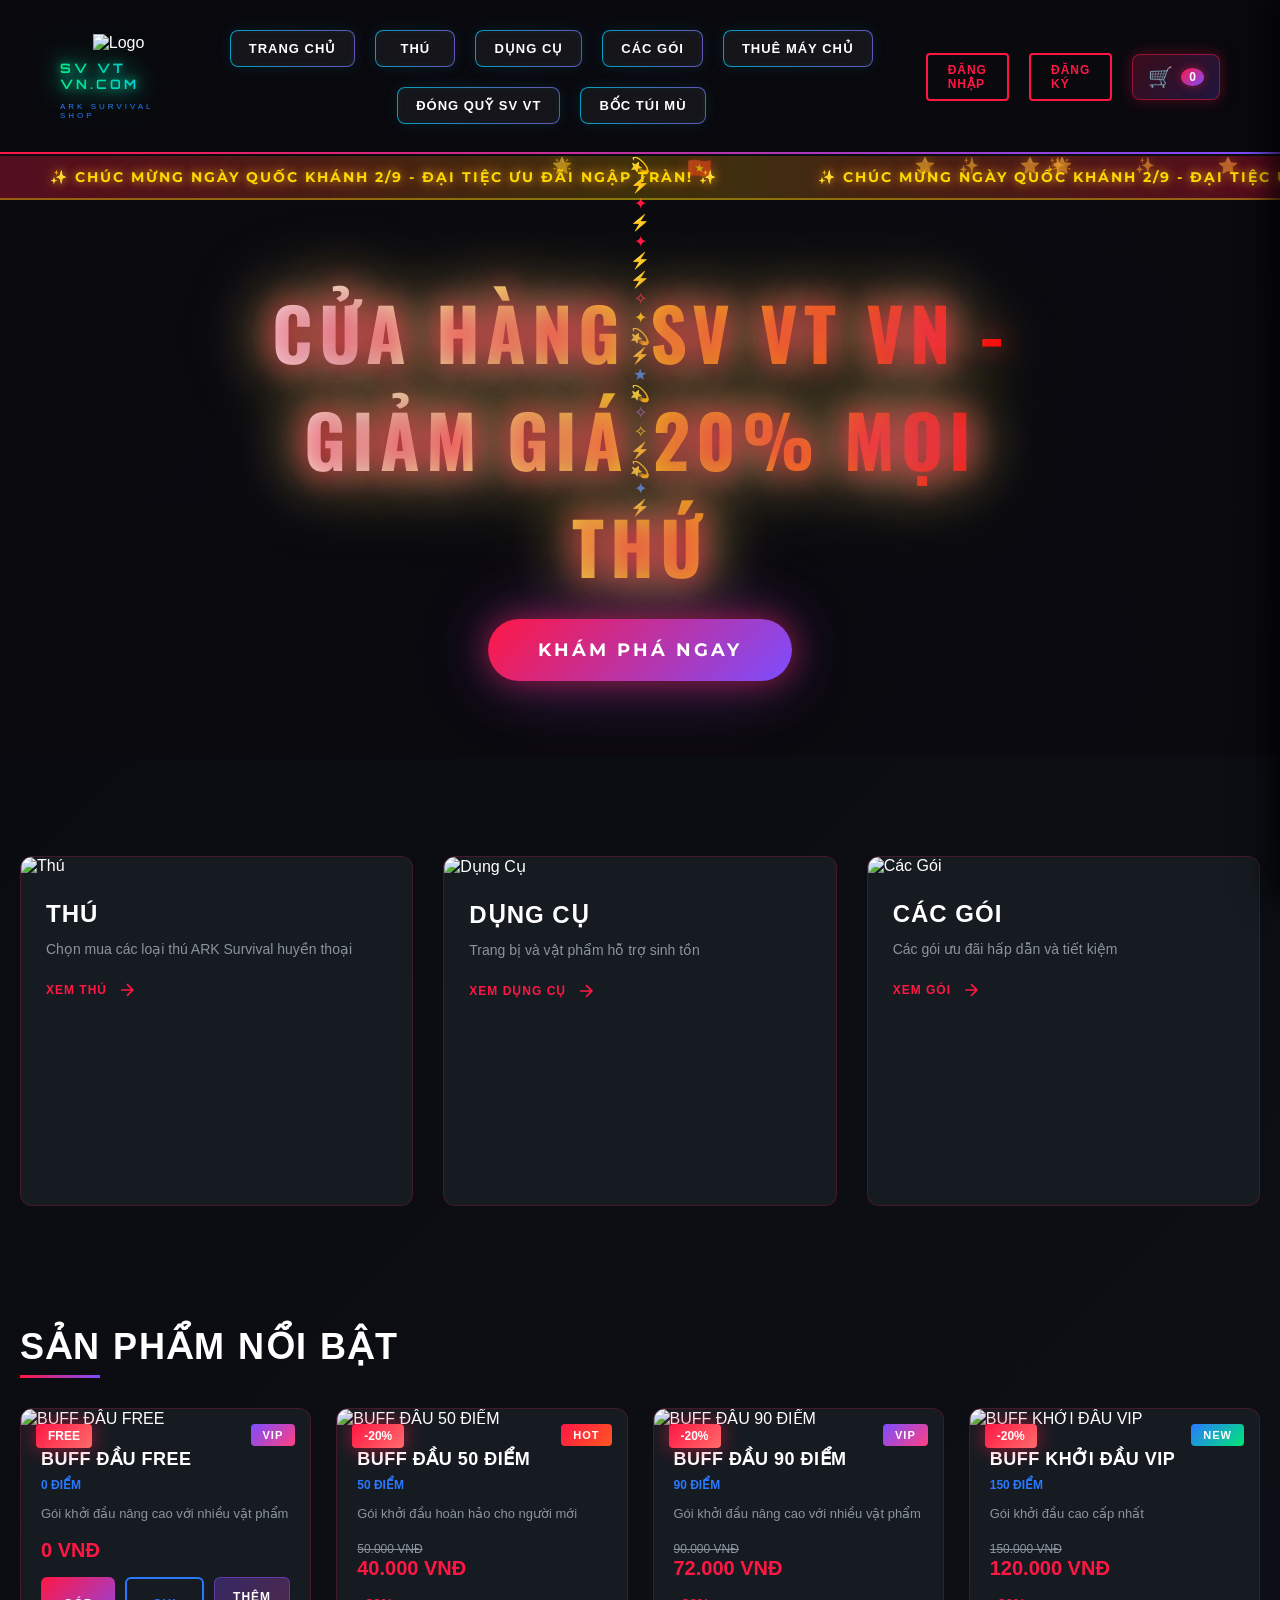
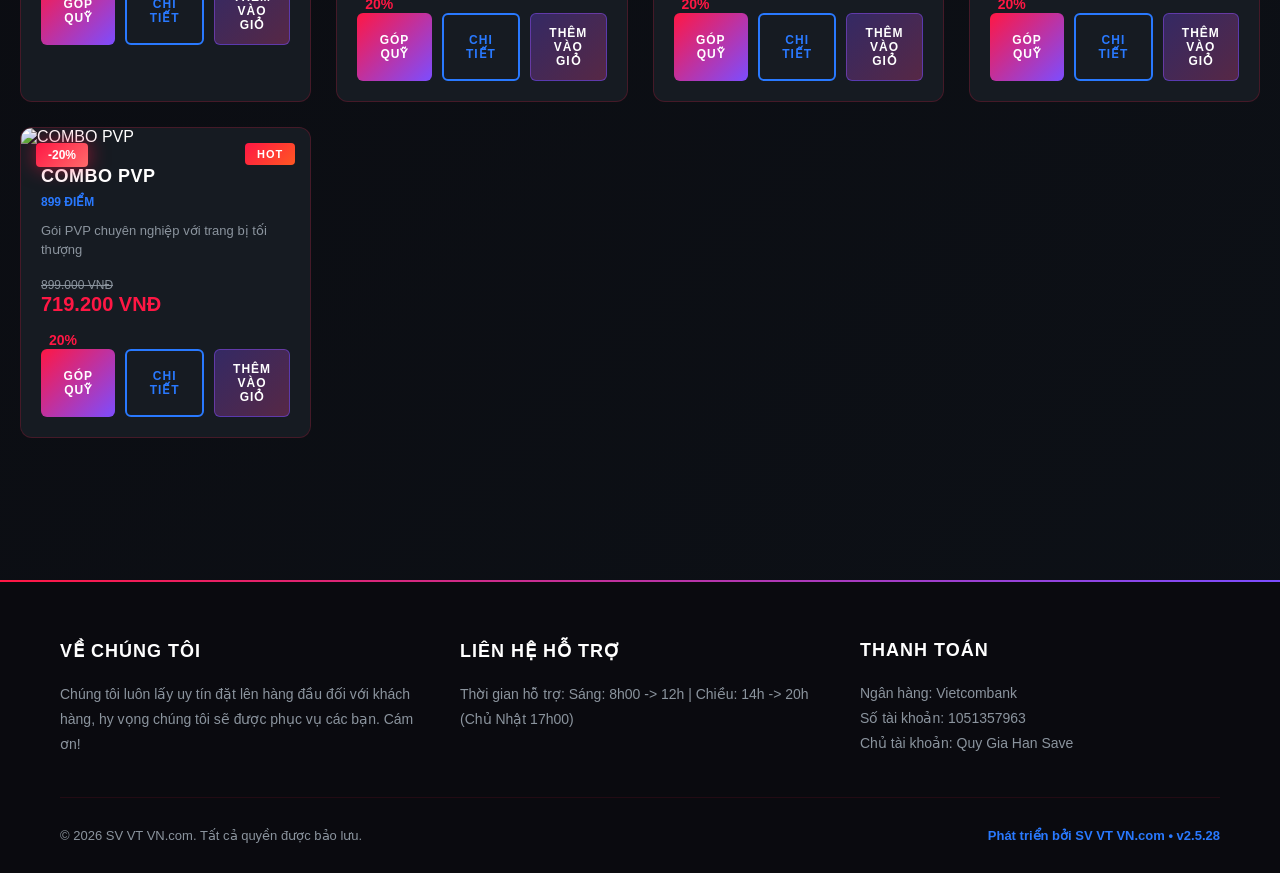
==== commit 71fd0f33: "Update index.html" ====
--- a/index.html
+++ b/index.html
@@ -40,12 +40,63 @@
                     <span class="user-balance" id="userBalance">0 VNĐ</span>
                 </div>
             </div>
+            <button class="cart-btn" id="cartBtn" onclick="toggleCart()">
+                <span class="cart-icon">🛒</span>
+                <span class="cart-count" id="cartCount">0</span>
+            </button>
         </div>
     </header>
+
+    <!-- SHOPPING CART SIDEBAR -->
+    <div class="cart-sidebar" id="cartSidebar">
+        <div class="cart-header">
+            <h2 class="cart-title">GIỎ HÀNG</h2>
+            <button class="cart-close-btn" onclick="toggleCart()">✕</button>
+        </div>
+        <div class="cart-items" id="cartItems">
+            <!-- Các sản phẩm sẽ được thêm vào đây bằng JavaScript -->
+            <div class="cart-empty" id="cartEmpty">
+                <span class="cart-empty-icon">🛒</span>
+                <p>Giỏ hàng của bạn đang trống</p>
+            </div>
+        </div>
+        <div class="cart-footer">
+            <div class="cart-total">
+                <span class="cart-total-label">Tổng tiền:</span>
+                <span class="cart-total-price" id="cartTotal">0 VNĐ</span>
+            </div>
+            <div class="cart-actions">
+                <button class="cart-btn-continue" onclick="toggleCart()">Tiếp tục mua sắm</button>
+                <button class="cart-btn-checkout" onclick="checkout()">Tiếp tục thanh toán</button>
+            </div>
+        </div>
+    </div>
+
+    <!-- CART OVERLAY -->
+    <div class="cart-overlay" id="cartOverlay" onclick="toggleCart()"></div>
+
+    <!-- TOAST NOTIFICATION -->
+    <div class="toast-notification" id="toastNotification">
+        <span class="toast-icon">✓</span>
+        <span class="toast-message" id="toastMessage">Đã thêm vào giỏ hàng!</span>
+    </div>
 
     <!-- HERO BANNER -->
     <section class="hero-banner">
         <div class="national-day-decoration" id="nationalDayDecoration"></div>
+        <div class="particles-container" id="particlesContainer"></div>
+        
+        <!-- Marquee Effect -->
+        <div class="marquee-container">
+            <div class="marquee-content">
+                <span class="marquee-text">✨ CHÚC MỪNG NGÀY QUỐC KHÁNH 2/9 - ĐẠI TIỆC ƯU ĐÃI NGẬP TRÀN! ✨</span>
+                <span class="marquee-text">✨ CHÚC MỪNG NGÀY QUỐC KHÁNH 2/9 - ĐẠI TIỆC ƯU ĐÃI NGẬP TRÀN! ✨</span>
+                <span class="marquee-text">✨ CHÚC MỪNG NGÀY QUỐC KHÁNH 2/9 - ĐẠI TIỆC ƯU ĐÃI NGẬP TRÀN! ✨</span>
+                <span class="marquee-text">✨ CHÚC MỪNG NGÀY QUỐC KHÁNH 2/9 - ĐẠI TIỆC ƯU ĐÃI NGẬP TRÀN! ✨</span>
+                <span class="marquee-text">✨ CHÚC MỪNG NGÀY QUỐC KHÁNH 2/9 - ĐẠI TIỆC ƯU ĐÃI NGẬP TRÀN! ✨</span>
+            </div>
+        </div>
+        
         <div class="hero-content">
             <h1 class="hero-title">CỬA HÀNG SV VT VN - GIẢM GIÁ 20% MỌI THỨ</h1>
             <!-- <p class="hero-subtitle">HỆ THỐNG SHOP ARK SURVIVAL</p> -->
@@ -117,7 +168,10 @@
                     <p id="modalDescription" class="modal-description">Description</p>
                     <p id="modalPrice" class="modal-price">Price</p>
                     <div class="modal-stats" id="modalStats"></div>
-                    <button class="modal-buy-btn" id="modalBuyBtn">MUA NGAY</button>
+                    <div class="modal-buttons">
+                        <button class="modal-add-cart-btn" id="modalAddCartBtn">THÊM VÀO GIỎ</button>
+                        <button class="modal-buy-btn" id="modalBuyBtn">MUA NGAY</button>
+                    </div>
                 </div>
             </div>
         </div>
@@ -162,6 +216,7 @@
     </footer>
 
     <script src="auth.js"></script>
+    <script src="cart.js"></script>
     <script>
         // Global variable để lưu products
         let products = [];
@@ -303,6 +358,7 @@
                         <div class="product-actions">
                             <button class="product-btn primary" onclick="window.open('${product.link}', '_blank')">GÓP QUỸ</button>
                             <button class="product-btn secondary" onclick="viewProductDetail('${product.name}')">CHI TIẾT</button>
+                            <button class="product-btn cart" onclick="addToCartFromFeatured('${product.name}')">THÊM VÀO GIỎ</button>
                         </div>
                     </div>
                 `;
@@ -341,6 +397,19 @@
                 const buyBtn = document.getElementById('modalBuyBtn');
                 buyBtn.onclick = () => window.open(product.link, '_blank');
                 
+                // Add to cart button
+                const addCartBtn = document.getElementById('modalAddCartBtn');
+                addCartBtn.onclick = () => {
+                    const cartProduct = {
+                        id: product.name.toLowerCase().replace(/\s+/g, '-') + '-' + Date.now(),
+                        name: product.name,
+                        price: product.realPrice || parseInt(product.price.replace(/[^0-9]/g, '')),
+                        image: product.image,
+                        description: product.description
+                    };
+                    addToCart(cartProduct);
+                };
+                
                 modal.classList.add('active');
                 console.log('Modal should be visible now');
             } else {
@@ -365,11 +434,35 @@
             }
         }, 100);
 
+        // Add to cart from featured products
+        function addToCartFromFeatured(productName) {
+            const product = products.find(p => p.name === productName);
+            if (!product) {
+                alert('Không tìm thấy sản phẩm!');
+                return;
+            }
+
+            const cartProduct = {
+                id: product.name.toLowerCase().replace(/\s+/g, '-') + '-' + Date.now(),
+                name: product.name,
+                price: product.realPrice || parseInt(product.price.replace(/[^0-9]/g, '')),
+                image: product.image,
+                description: product.description
+            };
+
+            if (typeof window.addToCart === 'function') {
+                window.addToCart(cartProduct);
+            } else {
+                alert('Không thể thêm vào giỏ hàng - hệ thống giỏ hàng chưa được tải!');
+            }
+        }
+
         // Khởi tạo
         document.addEventListener('DOMContentLoaded', function() {
             loadFeaturedProducts();
             updateNavigation();
             initNationalDayDecoration();
+            initParticles();
         });
 
         // National Day Decoration Effect
@@ -432,6 +525,47 @@
                 setTimeout(createStar, i * 200);
             }
         }
+
+        // Particles Effect for Banner
+        function initParticles() {
+            const container = document.getElementById('particlesContainer');
+            if (!container) return;
+
+            const particleTypes = ['✦', '✧', '★', '⚡', '💫'];
+            const colors = ['#FFD700', '#FF1744', '#7C4DFF', '#2979FF', '#EC4899'];
+
+            function createParticle() {
+                const particle = document.createElement('div');
+                particle.className = 'article-star';
+                particle.textContent = particleTypes[Math.floor(Math.random() * particleTypes.length)];
+                particle.style.color = colors[Math.floor(Math.random() * colors.length)];
+                particle.style.left = Math.random() * 100 + '%';
+                particle.style.top = Math.random() * 100 + '%';
+                particle.style.animationDuration = (Math.random() * 2 + 2) + 's';
+                particle.style.animationDelay = Math.random() * 1 + 's';
+                container.appendChild(particle);
+
+                setTimeout(() => particle.remove(), 4000);
+            }
+
+            // Throttled creation
+            let lastParticleTime = 0;
+
+            function animateParticles(timestamp) {
+                if (timestamp - lastParticleTime > 400) {
+                    createParticle();
+                    lastParticleTime = timestamp;
+                }
+                requestAnimationFrame(animateParticles);
+            }
+
+            requestAnimationFrame(animateParticles);
+
+            // Initial burst
+            for (let i = 0; i < 15; i++) {
+                setTimeout(createParticle, i * 100);
+            }
+        }
     </script>
 </body>
 </html>
--- a/gaming-theme.css
+++ b/gaming-theme.css
@@ -1,7 +1,9 @@
 /* ==================== GAMING SHOP THEME - ARK SURVIVAL STYLE ==================== */
 
-/* Import futuristic font */
+/* Import modern fonts */
 @import url('https://fonts.googleapis.com/css2?family=Orbitron:wght@400;700;900&display=swap');
+@import url('https://fonts.googleapis.com/css2?family=Montserrat:wght@400;600;700;900&display=swap');
+@import url('https://fonts.googleapis.com/css2?family=Oswald:wght@400;600;700&display=swap');
 
 /* ==================== GLOBAL STYLES ==================== */
 * {
@@ -142,61 +144,427 @@
 
 .header-center {
     display: flex;
-    gap: 40px;
+    gap: 20px;
+    flex-wrap: wrap;
+    justify-content: center;
 }
 
 .header-center a {
     color: var(--text-primary);
     text-decoration: none;
-    font-size: 14px;
-    font-weight: 600;
+    font-size: 13px;
+    font-weight: 700;
     text-transform: uppercase;
     letter-spacing: 1px;
-    padding: 8px 16px;
-    border-radius: 4px;
-    transition: all 0.3s ease;
+    padding: 10px 18px;
+    border-radius: 8px;
+    transition: all 0.4s ease;
     position: relative;
-    background: linear-gradient(90deg, #00D4FF, #A855F7, #EC4899, #00D4FF);
-    background-size: 300% 100%;
-    -webkit-background-clip: text;
-    -webkit-text-fill-color: transparent;
-    background-clip: text;
-    animation: gradientMove 4s linear infinite;
-    text-shadow: 0 0 20px rgba(0, 212, 255, 0.3);
+    background: rgba(255, 255, 255, 0.05);
+    border: 1px solid rgba(0, 212, 255, 0.3);
+    backdrop-filter: blur(10px);
+    display: inline-flex;
+    align-items: center;
+    justify-content: center;
+    min-width: 80px;
+    text-align: center;
+    box-shadow: 
+        0 0 15px rgba(0, 212, 255, 0.1),
+        inset 0 0 10px rgba(0, 212, 255, 0.05);
 }
 
 .header-center a::before {
     content: '';
     position: absolute;
-    bottom: 0;
-    left: 50%;
-    width: 0;
-    height: 2px;
-    background: linear-gradient(90deg, #00D4FF, #A855F7, #EC4899);
-    transition: all 0.3s ease;
-    transform: translateX(-50%);
-}
-
-.header-center a:hover {
+    inset: -1px;
+    border-radius: 8px;
+    padding: 1px;
     background: linear-gradient(90deg, #00D4FF, #A855F7, #EC4899, #00D4FF);
     background-size: 300% 100%;
-    -webkit-background-clip: text;
-    -webkit-text-fill-color: transparent;
-    background-clip: text;
+    -webkit-mask: linear-gradient(#fff 0 0) content-box, linear-gradient(#fff 0 0);
+    mask: linear-gradient(#fff 0 0) content-box, linear-gradient(#fff 0 0);
+    -webkit-mask-composite: xor;
+    mask-composite: exclude;
+    opacity: 0.6;
+    transition: opacity 0.4s ease;
+    animation: gradientMove 4s linear infinite;
+}
+
+.header-center a:hover {
+    background: linear-gradient(135deg, rgba(0, 212, 255, 0.15), rgba(168, 85, 247, 0.15));
+    border-color: rgba(0, 212, 255, 0.5);
+    transform: scale(1.05);
+    box-shadow: 
+        0 0 25px rgba(0, 212, 255, 0.4),
+        0 0 50px rgba(168, 85, 247, 0.3),
+        inset 0 0 20px rgba(0, 212, 255, 0.1);
+    color: #00D4FF;
+    text-shadow: 0 0 15px rgba(0, 212, 255, 0.8);
+}
+
+.header-center a:hover::before {
+    opacity: 1;
     animation: gradientMove 2s linear infinite;
-    text-shadow: 0 0 30px rgba(0, 212, 255, 0.5), 0 0 60px rgba(168, 85, 247, 0.3);
+}
+
+.header-center a:active {
+    transform: scale(1.02);
+}
+
+.header-right {
+    display: flex;
+    align-items: center;
+    gap: 20px;
+}
+
+/* ==================== CART BUTTON ==================== */
+.cart-btn {
+    position: relative;
+    background: linear-gradient(135deg, rgba(255, 23, 68, 0.2), rgba(124, 77, 255, 0.2));
+    border: 1px solid rgba(255, 23, 68, 0.5);
+    color: white;
+    padding: 10px 15px;
+    border-radius: 8px;
+    cursor: pointer;
+    transition: all 0.3s ease;
+    font-size: 18px;
+    display: flex;
+    align-items: center;
+    gap: 8px;
+    box-shadow: 0 0 15px rgba(255, 23, 68, 0.3);
+}
+
+.cart-btn:hover {
+    background: linear-gradient(135deg, rgba(255, 23, 68, 0.4), rgba(124, 77, 255, 0.4));
+    box-shadow: 0 0 25px rgba(255, 23, 68, 0.5);
     transform: scale(1.05);
 }
 
-.header-center a:hover::before {
-    width: 80%;
-    box-shadow: 0 0 20px rgba(0, 212, 255, 0.5);
-}
-
-.header-right {
-    display: flex;
-    align-items: center;
-    gap: 20px;
+.cart-icon {
+    font-size: 20px;
+}
+
+.cart-count {
+    background: linear-gradient(135deg, #ff1744, #7c4dff);
+    color: white;
+    font-size: 12px;
+    font-weight: bold;
+    padding: 2px 8px;
+    border-radius: 50%;
+    min-width: 20px;
+    text-align: center;
+    box-shadow: 0 0 10px rgba(255, 23, 68, 0.5);
+}
+
+/* ==================== CART SIDEBAR ==================== */
+.cart-sidebar {
+    position: fixed;
+    top: 0;
+    right: -400px;
+    width: 400px;
+    height: 100vh;
+    background: #121214;
+    border-left: 1px solid rgba(255, 23, 68, 0.3);
+    box-shadow: -10px 0 30px rgba(0, 0, 0, 0.8);
+    z-index: 1001;
+    transition: right 0.4s ease;
+    display: flex;
+    flex-direction: column;
+}
+
+.cart-sidebar.active {
+    right: 0;
+}
+
+.cart-header {
+    display: flex;
+    justify-content: space-between;
+    align-items: center;
+    padding: 20px;
+    border-bottom: 1px solid rgba(255, 23, 68, 0.2);
+    background: linear-gradient(135deg, rgba(255, 23, 68, 0.1), rgba(124, 77, 255, 0.1));
+}
+
+.cart-title {
+    font-size: 20px;
+    font-weight: bold;
+    color: white;
+    text-transform: uppercase;
+    letter-spacing: 2px;
+    text-shadow: 0 0 15px rgba(255, 23, 68, 0.5);
+}
+
+.cart-close-btn {
+    background: transparent;
+    border: none;
+    color: white;
+    font-size: 24px;
+    cursor: pointer;
+    transition: all 0.3s ease;
+    width: 40px;
+    height: 40px;
+    border-radius: 50%;
+    display: flex;
+    align-items: center;
+    justify-content: center;
+}
+
+.cart-close-btn:hover {
+    background: rgba(255, 23, 68, 0.3);
+    transform: rotate(90deg);
+}
+
+.cart-items {
+    flex: 1;
+    overflow-y: auto;
+    padding: 20px;
+}
+
+.cart-empty {
+    display: flex;
+    flex-direction: column;
+    align-items: center;
+    justify-content: center;
+    height: 100%;
+    color: rgba(255, 255, 255, 0.5);
+    text-align: center;
+}
+
+.cart-empty-icon {
+    font-size: 60px;
+    margin-bottom: 20px;
+    opacity: 0.5;
+}
+
+.cart-empty p {
+    font-size: 16px;
+    color: rgba(255, 255, 255, 0.7);
+}
+
+.cart-item {
+    display: flex;
+    gap: 15px;
+    padding: 15px;
+    background: rgba(255, 255, 255, 0.05);
+    border: 1px solid rgba(255, 23, 68, 0.2);
+    border-radius: 10px;
+    margin-bottom: 15px;
+    transition: all 0.3s ease;
+}
+
+.cart-item:hover {
+    background: rgba(255, 255, 255, 0.08);
+    border-color: rgba(255, 23, 68, 0.4);
+    box-shadow: 0 0 15px rgba(255, 23, 68, 0.2);
+}
+
+.cart-item-image {
+    width: 80px;
+    height: 80px;
+    object-fit: cover;
+    border-radius: 8px;
+    border: 1px solid rgba(255, 23, 68, 0.3);
+}
+
+.cart-item-details {
+    flex: 1;
+    display: flex;
+    flex-direction: column;
+    justify-content: space-between;
+}
+
+.cart-item-name {
+    font-size: 14px;
+    font-weight: bold;
+    color: white;
+    margin-bottom: 5px;
+    text-shadow: 0 0 10px rgba(255, 23, 68, 0.3);
+}
+
+.cart-item-price {
+    font-size: 13px;
+    color: #ff1744;
+    font-weight: bold;
+    margin-bottom: 8px;
+}
+
+.cart-item-controls {
+    display: flex;
+    align-items: center;
+    gap: 10px;
+}
+
+.cart-quantity-btn {
+    background: rgba(255, 23, 68, 0.2);
+    border: 1px solid rgba(255, 23, 68, 0.4);
+    color: white;
+    width: 28px;
+    height: 28px;
+    border-radius: 5px;
+    cursor: pointer;
+    font-size: 16px;
+    font-weight: bold;
+    transition: all 0.3s ease;
+    display: flex;
+    align-items: center;
+    justify-content: center;
+}
+
+.cart-quantity-btn:hover {
+    background: rgba(255, 23, 68, 0.4);
+    box-shadow: 0 0 10px rgba(255, 23, 68, 0.3);
+}
+
+.cart-quantity {
+    background: rgba(255, 255, 255, 0.1);
+    border: 1px solid rgba(255, 23, 68, 0.3);
+    color: white;
+    width: 40px;
+    height: 28px;
+    border-radius: 5px;
+    text-align: center;
+    font-size: 14px;
+    font-weight: bold;
+}
+
+.cart-item-remove {
+    background: transparent;
+    border: none;
+    color: #ff1744;
+    font-size: 18px;
+    cursor: pointer;
+    transition: all 0.3s ease;
+    padding: 5px;
+}
+
+.cart-item-remove:hover {
+    color: #ff5252;
+    transform: scale(1.2);
+    text-shadow: 0 0 10px rgba(255, 23, 68, 0.5);
+}
+
+.cart-footer {
+    padding: 20px;
+    border-top: 1px solid rgba(255, 23, 68, 0.2);
+    background: linear-gradient(135deg, rgba(255, 23, 68, 0.1), rgba(124, 77, 255, 0.1));
+}
+
+.cart-total {
+    display: flex;
+    justify-content: space-between;
+    align-items: center;
+    margin-bottom: 20px;
+    padding: 15px;
+    background: rgba(255, 255, 255, 0.05);
+    border-radius: 8px;
+    border: 1px solid rgba(255, 23, 68, 0.2);
+}
+
+.cart-total-label {
+    font-size: 16px;
+    font-weight: bold;
+    color: white;
+}
+
+.cart-total-price {
+    font-size: 20px;
+    font-weight: bold;
+    color: #ff1744;
+    text-shadow: 0 0 15px rgba(255, 23, 68, 0.5);
+}
+
+.cart-actions {
+    display: flex;
+    gap: 15px;
+}
+
+.cart-btn-continue,
+.cart-btn-checkout {
+    flex: 1;
+    padding: 12px 20px;
+    border: none;
+    border-radius: 8px;
+    font-size: 14px;
+    font-weight: bold;
+    text-transform: uppercase;
+    letter-spacing: 1px;
+    cursor: pointer;
+    transition: all 0.3s ease;
+}
+
+.cart-btn-continue {
+    background: rgba(255, 255, 255, 0.1);
+    border: 1px solid rgba(255, 255, 255, 0.3);
+    color: white;
+}
+
+.cart-btn-continue:hover {
+    background: rgba(255, 255, 255, 0.2);
+    border-color: rgba(255, 255, 255, 0.5);
+}
+
+.cart-btn-checkout {
+    background: linear-gradient(135deg, #ff1744, #7c4dff);
+    color: white;
+    box-shadow: 0 0 20px rgba(255, 23, 68, 0.4);
+}
+
+.cart-btn-checkout:hover {
+    transform: scale(1.05);
+    box-shadow: 0 0 30px rgba(255, 23, 68, 0.6);
+}
+
+/* ==================== CART OVERLAY ==================== */
+.cart-overlay {
+    position: fixed;
+    top: 0;
+    left: 0;
+    width: 100%;
+    height: 100%;
+    background: rgba(0, 0, 0, 0.7);
+    z-index: 1000;
+    opacity: 0;
+    visibility: hidden;
+    transition: all 0.4s ease;
+}
+
+.cart-overlay.active {
+    opacity: 1;
+    visibility: visible;
+}
+
+/* ==================== TOAST NOTIFICATION ==================== */
+.toast-notification {
+    position: fixed;
+    bottom: 30px;
+    right: 30px;
+    background: linear-gradient(135deg, #ff1744, #7c4dff);
+    color: white;
+    padding: 15px 25px;
+    border-radius: 10px;
+    box-shadow: 0 0 30px rgba(255, 23, 68, 0.5);
+    z-index: 2000;
+    transform: translateX(150%);
+    transition: transform 0.4s ease;
+    display: flex;
+    align-items: center;
+    gap: 12px;
+    backdrop-filter: blur(10px);
+    border: 1px solid rgba(255, 23, 68, 0.3);
+}
+
+.toast-notification.active {
+    transform: translateX(0);
+}
+
+.toast-icon {
+    font-size: 20px;
+    font-weight: bold;
+}
+
+.toast-message {
+    font-size: 14px;
+    font-weight: 600;
 }
 
 .header-right .auth-btn {
@@ -262,7 +630,7 @@
 /* ==================== HERO BANNER ==================== */
 .hero-banner {
     position: relative;
-    height: 500px;
+    height: 600px;
     background: linear-gradient(rgba(10, 10, 15, 0.7), rgba(10, 10, 15, 0.9)),
                 url('https://images.unsplash.com/photo-1542751371-adc38448a05e?w=1920&q=80');
     background-size: cover;
@@ -272,6 +640,7 @@
     justify-content: center;
     text-align: center;
     overflow: hidden;
+    padding-top: 50px;
 }
 
 .hero-banner::before {
@@ -286,21 +655,134 @@
 
 .hero-content {
     position: relative;
-    z-index: 2;
+    z-index: 10;
     max-width: 800px;
     padding: 20px;
 }
 
+/* Modern Marquee Effect */
+.marquee-container {
+    position: absolute;
+    top: 0;
+    left: 0;
+    width: 100%;
+    background: linear-gradient(90deg, rgba(255, 23, 68, 0.3), rgba(255, 215, 0, 0.2), rgba(255, 23, 68, 0.3));
+    padding: 12px 0;
+    overflow: hidden;
+    z-index: 5;
+    border-bottom: 2px solid rgba(255, 215, 0, 0.4);
+}
+
+.marquee-content {
+    display: flex;
+    animation: marquee 20s linear infinite;
+    white-space: nowrap;
+}
+
+.marquee-text {
+    font-family: 'Montserrat', sans-serif;
+    font-size: 14px;
+    font-weight: 700;
+    color: #FFD700;
+    text-shadow: 0 0 10px rgba(255, 215, 0, 0.8),
+                 0 0 20px rgba(255, 23, 68, 0.6);
+    padding: 0 50px;
+    letter-spacing: 2px;
+    text-transform: uppercase;
+    animation: textShimmer 2s ease-in-out infinite;
+}
+
+@keyframes marquee {
+    0% { transform: translateX(0); }
+    100% { transform: translateX(-50%); }
+}
+
+@keyframes textShimmer {
+    0%, 100% { opacity: 1; text-shadow: 0 0 10px rgba(255, 215, 0, 0.8), 0 0 20px rgba(255, 23, 68, 0.6); }
+    50% { opacity: 0.8; text-shadow: 0 0 15px rgba(255, 215, 0, 1), 0 0 30px rgba(255, 23, 68, 0.8); }
+}
+
+/* Particles Container */
+.particles-container {
+    position: absolute;
+    top: 0;
+    left: 0;
+    width: 100%;
+    height: 100%;
+    pointer-events: none;
+    overflow: hidden;
+    z-index: 2;
+}
+
+.particle-star {
+    position: absolute;
+    font-size: 8px;
+    color: #FFD700;
+    text-shadow: 0 0 10px rgba(255, 215, 0, 0.8);
+    animation: twinkle 3s ease-in-out infinite;
+}
+
+@keyframes twinkle {
+    0%, 100% { opacity: 0.3; transform: scale(0.8); }
+    50% { opacity: 1; transform: scale(1.2); }
+}
+
 .hero-title {
-    font-size: 64px;
-    font-weight: bold;
+    font-family: 'Oswald', 'Montserrat', sans-serif;
+    font-size: 72px;
+    font-weight: 900;
     color: var(--text-primary);
     text-transform: uppercase;
-    letter-spacing: 4px;
+    letter-spacing: 6px;
     margin-bottom: 20px;
-    text-shadow: 0 0 30px rgba(255, 23, 68, 0.8),
-                 0 0 60px rgba(124, 77, 255, 0.6);
-    animation: glowPulse 2s ease-in-out infinite;
+    text-shadow: 
+        0 0 30px rgba(255, 23, 68, 0.8),
+        0 0 60px rgba(124, 77, 255, 0.6),
+        0 0 40px rgba(255, 215, 0, 0.4),
+        0 0 80px rgba(41, 121, 255, 0.3);
+    animation: neonGlowPulse 3s ease-in-out infinite;
+    background: linear-gradient(90deg, #ffffff, #FFD700, #ff0000, #FFD700, #2979ff, #FFD700, #ffffff);
+    background-size: 300% auto;
+    -webkit-background-clip: text;
+    -webkit-text-fill-color: transparent;
+    background-clip: text;
+    filter: drop-shadow(0 0 30px rgba(255, 215, 0, 0.6));
+    position: relative;
+}
+
+.hero-title::before {
+    content: '';
+    position: absolute;
+    top: -10px;
+    left: -10px;
+    right: -10px;
+    bottom: -10px;
+    background: linear-gradient(90deg, #ff1744, #7c4dff, #2979ff, #ff1744);
+    background-size: 300% 100%;
+    -webkit-background-clip: text;
+    -webkit-text-fill-color: transparent;
+    background-clip: text;
+    opacity: 0.1;
+    z-index: -1;
+    filter: blur(15px);
+    animation: gradientMove 3s linear infinite;
+}
+
+@keyframes neonGlowPulse {
+    0%, 100% { 
+        text-shadow: 
+            0 0 30px rgba(255, 23, 68, 0.8),
+            0 0 60px rgba(124, 77, 255, 0.6),
+            0 0 40px rgba(255, 215, 0, 0.4),
+            0 0 80px rgba(41, 121, 255, 0.3);
+    }
+    50% { 
+        text-shadow: 
+            0 0 40px rgba(255, 23, 68, 1),
+            0 0 80px rgba(124, 77, 255, 0.8),
+            0 0 60px rgba(255, 215, 0, 0.6),
+            0 0 100px rgba(41, 121, 255, 0.5);
+    }
 }
 
 @keyframes glowPulse {
@@ -319,19 +801,33 @@
 
 .hero-cta-btn {
     display: inline-block;
-    padding: 15px 40px;
-    background: linear-gradient(135deg, var(--primary-neon-red), var(--primary-neon-purple));
-    color: var(--text-primary);
+    padding: 20px 50px;
+    font-family: 'Montserrat', sans-serif;
+    font-size: 18px;
+    font-weight: 700;
+    color: white;
+    background: linear-gradient(135deg, #ff1744, #7c4dff, #ec4899, #ff9800);
+    background-size: 300% 300%;
+    border: none;
+    border-radius: 50px;
     text-decoration: none;
-    font-size: 16px;
-    font-weight: bold;
-    text-transform: uppercase;
-    letter-spacing: 2px;
-    border-radius: 4px;
-    transition: all 0.3s ease;
-    box-shadow: 0 0 30px rgba(255, 23, 68, 0.5);
+    text-transform: uppercase;
+    letter-spacing: 3px;
+    cursor: pointer;
+    transition: all 0.4s ease;
+    box-shadow: 
+        0 0 30px rgba(255, 23, 68, 0.5),
+        0 0 60px rgba(124, 77, 255, 0.3),
+        0 0 90px rgba(236, 72, 153, 0.2);
     position: relative;
     overflow: hidden;
+    animation: buttonGradient 4s ease infinite;
+}
+
+@keyframes buttonGradient {
+    0% { background-position: 0% 50%; }
+    50% { background-position: 100% 50%; }
+    100% { background-position: 0% 50%; }
 }
 
 .hero-cta-btn::before {
@@ -341,17 +837,23 @@
     left: -100%;
     width: 100%;
     height: 100%;
-    background: linear-gradient(90deg, transparent, rgba(255, 255, 255, 0.3), transparent);
-    transition: left 0.5s ease;
+    background: linear-gradient(90deg, transparent, rgba(255, 255, 255, 0.4), transparent);
+    transition: left 0.6s ease;
 }
 
 .hero-cta-btn:hover {
+    transform: scale(1.08);
+    box-shadow: 
+        0 0 50px rgba(255, 23, 68, 0.8),
+        0 0 100px rgba(124, 77, 255, 0.6),
+        0 0 150px rgba(236, 72, 153, 0.4);
+    text-shadow: 0 0 20px rgba(255, 255, 255, 0.8);
+}
+
+.hero-cta-btn:active {
     transform: scale(1.05);
-    box-shadow: 0 0 50px rgba(255, 23, 68, 0.8);
-}
-
-.hero-cta-btn:hover::before {
-    left: 100%;
+}.hero-cta-btn:active {
+    transform: scale(1.05);
 }
 
 /* ==================== CATEGORY CARDS ==================== */
@@ -532,6 +1034,43 @@
     color: white;
 }
 
+/* Sale Badge for 2/9 National Day */
+.sale-badge {
+    position: absolute;
+    top: 15px;
+    left: 15px;
+    padding: 5px 12px;
+    border-radius: 4px;
+    font-size: 12px;
+    font-weight: bold;
+    background: linear-gradient(135deg, #ff1744, #ff6b6b);
+    color: white;
+    z-index: 11;
+    animation: pulse 2s infinite;
+    box-shadow: 0 0 20px rgba(255, 23, 68, 0.6);
+}
+
+@keyframes pulse {
+    0%, 100% { transform: scale(1); }
+    50% { transform: scale(1.1); }
+}
+
+/* Original Price strikethrough */
+.original-price {
+    text-decoration: line-through;
+    color: var(--text-secondary);
+    font-size: 12px;
+    margin-right: 8px;
+}
+
+/* Discount percentage display */
+.discount-display {
+    color: var(--primary-neon-red);
+    font-weight: bold;
+    font-size: 14px;
+    margin-left: 8px;
+}
+
 .product-image {
     width: 100%;
     height: 200px;
@@ -570,6 +1109,7 @@
     line-height: 1.5;
     display: -webkit-box;
     -webkit-line-clamp: 2;
+    line-clamp: 2;
     -webkit-box-orient: vertical;
     overflow: hidden;
 }
@@ -584,6 +1124,19 @@
 .product-actions {
     display: flex;
     gap: 10px;
+    flex-wrap: wrap;
+}
+
+.product-btn.cart {
+    background: linear-gradient(135deg, rgba(124, 77, 255, 0.3), rgba(236, 72, 153, 0.3));
+    border: 1px solid rgba(124, 77, 255, 0.5);
+    color: white;
+}
+
+.product-btn.cart:hover {
+    background: linear-gradient(135deg, rgba(124, 77, 255, 0.5), rgba(236, 72, 153, 0.5));
+    border-color: rgba(124, 77, 255, 0.8);
+    box-shadow: 0 0 20px rgba(124, 77, 255, 0.4);
 }
 
 .product-btn {
@@ -755,25 +1308,34 @@
     align-items: center;
     gap: 10px;
     font-size: 14px;
+    background: rgba(255, 23, 68, 0.05);
+    border-radius: 8px;
+    border: 1px solid rgba(255, 23, 68, 0.2);
 }
 
 .breadcrumb-item {
     color: var(--text-secondary);
     text-decoration: none;
     transition: color 0.3s ease;
+    padding: 5px 10px;
+    border-radius: 4px;
 }
 
 .breadcrumb-item:hover {
     color: var(--primary-neon-red);
+    background: rgba(255, 23, 68, 0.1);
 }
 
 .breadcrumb-separator {
     color: var(--text-secondary);
+    font-weight: bold;
 }
 
 .breadcrumb-item.active {
     color: var(--primary-neon-red);
     font-weight: bold;
+    background: rgba(255, 23, 68, 0.15);
+    text-shadow: 0 0 10px rgba(255, 23, 68, 0.3);
 }
 
 /* ==================== PRODUCT DETAIL PAGE ==================== */
@@ -1075,19 +1637,79 @@
     color: var(--primary-neon-blue);
 }
 
+/* Enhanced Modal Details Grid */
+.modal-details-grid {
+    display: grid;
+    grid-template-columns: repeat(2, 1fr);
+    gap: 15px;
+    margin-top: 20px;
+    background: var(--bg-navy);
+    padding: 20px;
+    border-radius: 12px;
+    border: 1px solid rgba(255, 23, 68, 0.3);
+}
+
+.modal-detail-item {
+    display: flex;
+    flex-direction: column;
+    gap: 5px;
+}
+
+.modal-detail-label {
+    font-size: 12px;
+    color: var(--text-secondary);
+    text-transform: uppercase;
+    letter-spacing: 1px;
+    font-weight: 600;
+}
+
+.modal-detail-value {
+    font-size: 14px;
+    color: var(--text-primary);
+    font-weight: 500;
+    min-height: 20px;
+    background: rgba(255, 23, 68, 0.1);
+    padding: 8px 12px;
+    border-radius: 6px;
+    border: 1px solid rgba(255, 23, 68, 0.2);
+}
+
+.modal-buttons {
+    display: flex;
+    gap: 15px;
+    margin-top: 20px;
+}
+
+.modal-add-cart-btn,
 .modal-buy-btn {
-    margin-top: 20px;
-    padding: 15px 30px;
-    background: linear-gradient(135deg, var(--primary-neon-red), var(--primary-neon-purple));
-    color: white;
-    border: none;
+    flex: 1;
+    padding: 12px 20px;
     border-radius: 8px;
-    font-size: 16px;
-    font-weight: bold;
-    text-transform: uppercase;
-    letter-spacing: 2px;
+    font-size: 14px;
+    font-weight: bold;
+    text-transform: uppercase;
+    letter-spacing: 1px;
     cursor: pointer;
     transition: all 0.3s ease;
+}
+
+.modal-add-cart-btn {
+    background: rgba(255, 255, 255, 0.1);
+    border: 2px solid rgba(255, 23, 68, 0.5);
+    color: white;
+}
+
+.modal-add-cart-btn:hover {
+    background: rgba(255, 23, 68, 0.2);
+    border-color: rgba(255, 23, 68, 0.8);
+    box-shadow: 0 0 20px rgba(255, 23, 68, 0.3);
+    transform: scale(1.05);
+}
+
+.modal-buy-btn {
+    background: linear-gradient(135deg, var(--primary-neon-red), var(--primary-neon-purple));
+    color: white;
+    border: none;
     text-shadow: 0 0 10px rgba(255, 23, 68, 0.5);
 }
 
@@ -1103,6 +1725,103 @@
     
     .modal-image img {
         max-height: 250px;
+    }
+
+    .cart-sidebar {
+        width: 100%;
+        right: -100%;
+    }
+
+    .cart-item {
+        padding: 10px;
+    }
+
+    .cart-item-image {
+        width: 60px;
+        height: 60px;
+    }
+
+    .cart-btn-continue,
+    .cart-btn-checkout {
+        font-size: 12px;
+        padding: 10px 15px;
+    }
+
+    .toast-notification {
+        right: 10px;
+        bottom: 10px;
+        padding: 12px 20px;
+    }
+}
+
+/* ==================== NATIONAL DAY DECORATION ==================== */
+.national-day-decoration {
+    position: absolute;
+    top: 0;
+    left: 0;
+    width: 100%;
+    height: 100%;
+    pointer-events: none;
+    overflow: hidden;
+    z-index: 1;
+}
+
+.national-day-star {
+    position: absolute;
+    font-size: 16px;
+    animation: fall linear infinite;
+    opacity: 0.6;
+    text-shadow: 0 0 10px rgba(255, 215, 0, 0.5);
+}
+
+.national-day-flag {
+    position: absolute;
+    font-size: 20px;
+    animation: float linear infinite;
+    opacity: 0.7;
+    filter: drop-shadow(0 0 8px rgba(255, 23, 68, 0.4));
+}
+
+@keyframes fall {
+    0% {
+        transform: translateY(-100vh) rotate(0deg);
+        opacity: 0;
+    }
+    10% {
+        opacity: 0.6;
+    }
+    90% {
+        opacity: 0.6;
+    }
+    100% {
+        transform: translateY(100vh) rotate(360deg);
+        opacity: 0;
+    }
+}
+
+@keyframes float {
+    0% {
+        transform: translateY(100vh) translateX(0) rotate(0deg);
+        opacity: 0;
+    }
+    10% {
+        opacity: 0.7;
+    }
+    90% {
+        opacity: 0.7;
+    }
+    100% {
+        transform: translateY(-100vh) translateX(50px) rotate(15deg);
+        opacity: 0;
+    }
+}
+
+/* High-performance optimization */
+@media (prefers-reduced-motion: reduce) {
+    .national-day-star,
+    .national-day-flag {
+        animation: none;
+        display: none;
     }
 }
 
@@ -1176,7 +1895,12 @@
     }
     
     .hero-title {
-        font-size: 48px;
+        font-size: 56px;
+        letter-spacing: 4px;
+    }
+    
+    .marquee-text {
+        font-size: 13px;
     }
     
     .category-grid {
@@ -1194,7 +1918,24 @@
     .header-center {
         flex-wrap: wrap;
         justify-content: center;
-        gap: 15px;
+        gap: 12px;
+    }
+
+    .header-center a {
+        font-size: 12px;
+        padding: 8px 14px;
+        min-width: 70px;
+    }
+
+    .cart-btn {
+        padding: 8px 12px;
+        font-size: 16px;
+    }
+
+    .cart-count {
+        font-size: 10px;
+        padding: 2px 6px;
+        min-width: 18px;
     }
     
     .header-right {
@@ -1268,4 +2009,8 @@
     .product-actions {
         flex-direction: column;
     }
-}+
+    .product-btn.cart {
+        width: 100%;
+    }
+}
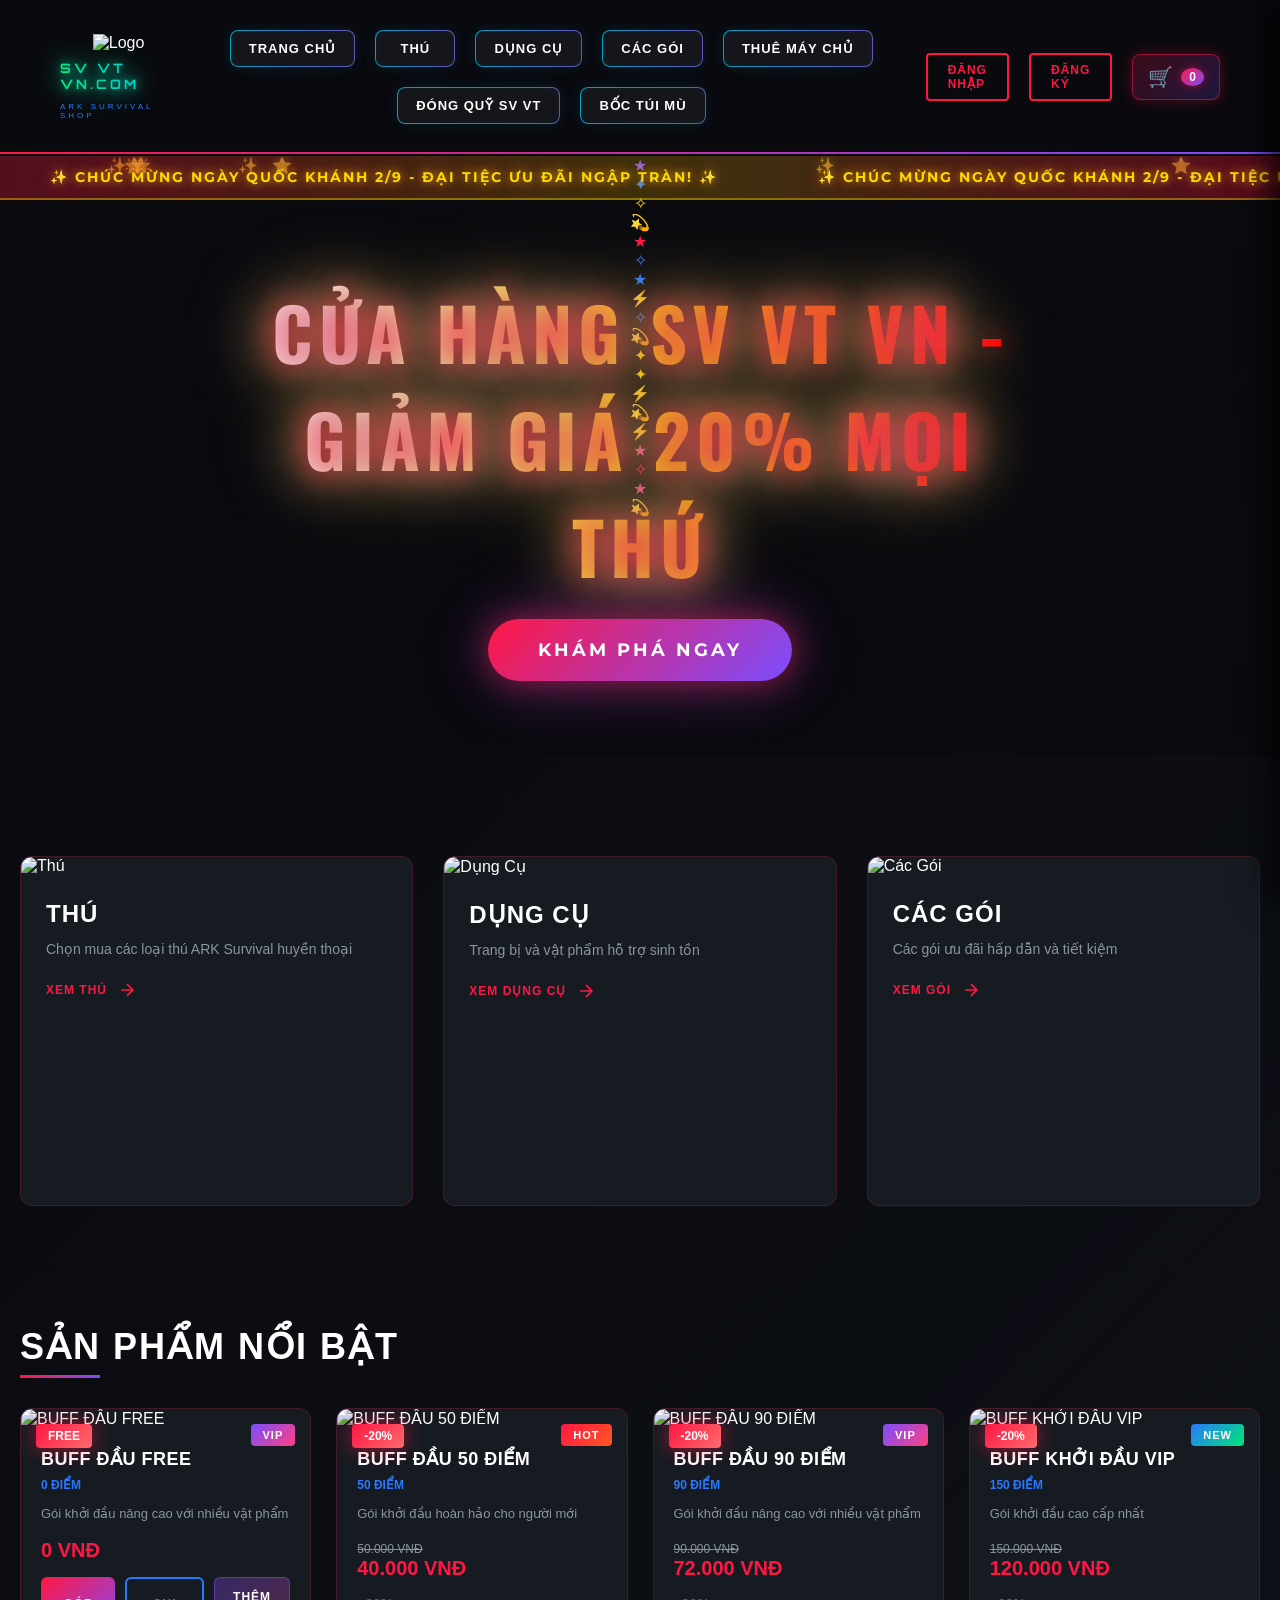
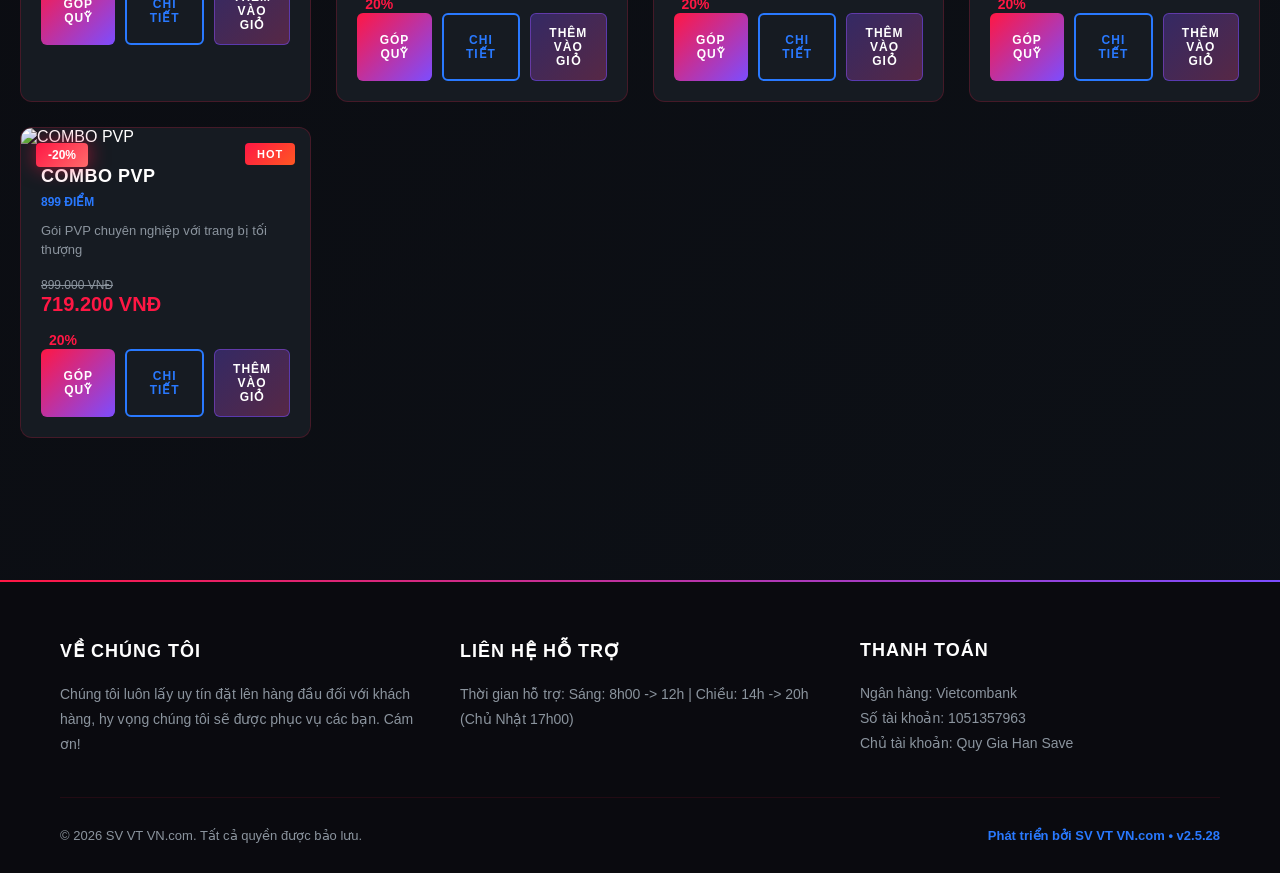
==== commit f111ea5c: "Add files via upload" ====
--- a/index.html
+++ b/index.html
@@ -568,4 +568,4 @@
         }
     </script>
 </body>
-</html>
+</html>
--- a/gaming-theme.css
+++ b/gaming-theme.css
@@ -1904,7 +1904,8 @@
     }
     
     .category-grid {
-        grid-template-columns: repeat(auto-fit, minmax(250px, 1fr));
+        grid-template-columns: repeat(auto-fit, minmax(220px, 1fr));
+        gap: 20px;
     }
 }
 
@@ -2013,4 +2014,4 @@
     .product-btn.cart {
         width: 100%;
     }
-}
+}
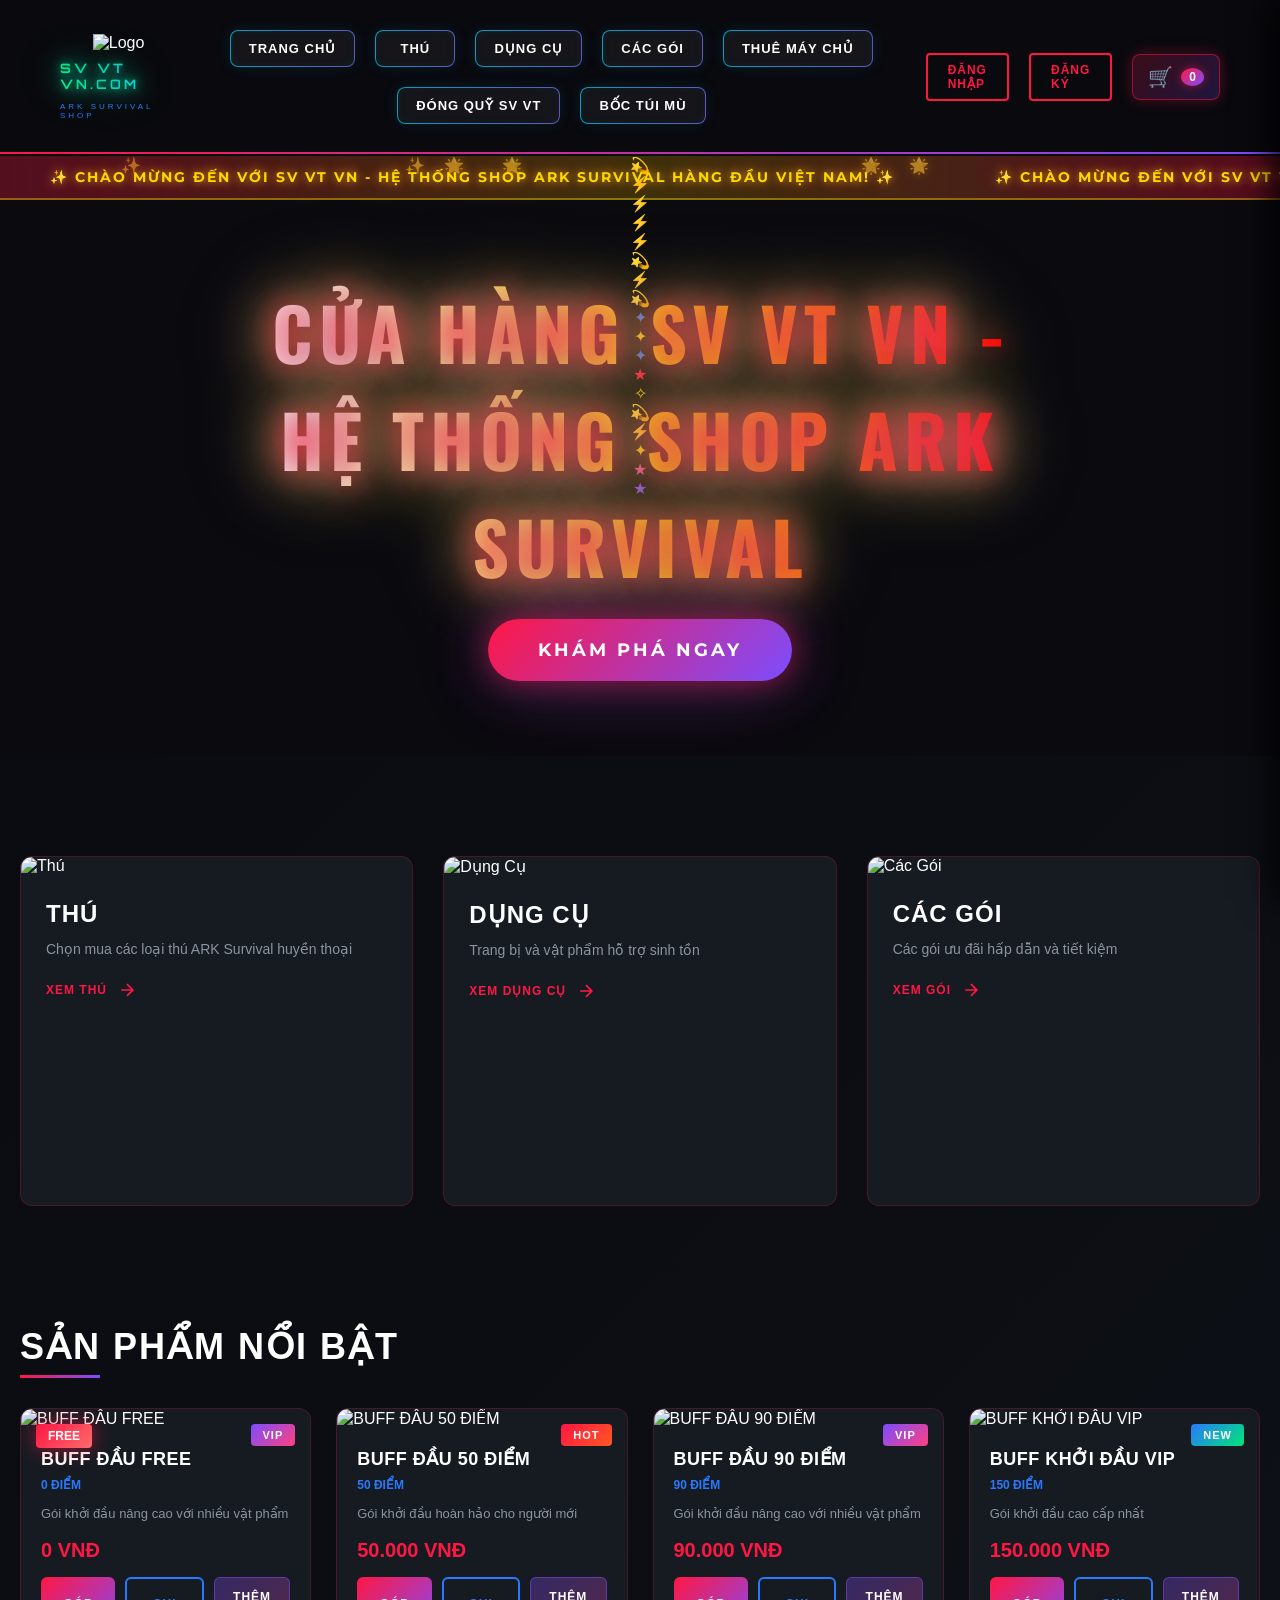
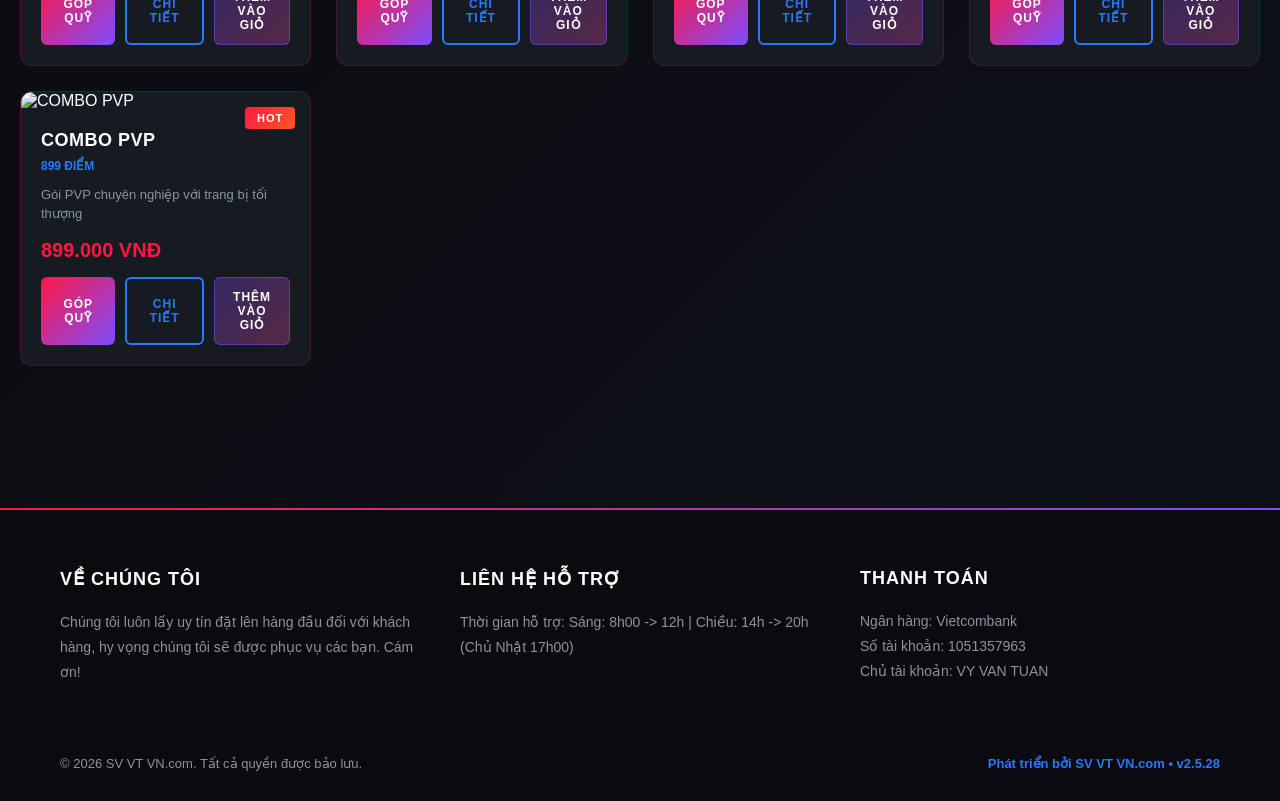
==== commit 5d94f74c: "Add files via upload nâng cấp" ====
--- a/index.html
+++ b/index.html
@@ -89,16 +89,16 @@
         <!-- Marquee Effect -->
         <div class="marquee-container">
             <div class="marquee-content">
-                <span class="marquee-text">✨ CHÚC MỪNG NGÀY QUỐC KHÁNH 2/9 - ĐẠI TIỆC ƯU ĐÃI NGẬP TRÀN! ✨</span>
-                <span class="marquee-text">✨ CHÚC MỪNG NGÀY QUỐC KHÁNH 2/9 - ĐẠI TIỆC ƯU ĐÃI NGẬP TRÀN! ✨</span>
-                <span class="marquee-text">✨ CHÚC MỪNG NGÀY QUỐC KHÁNH 2/9 - ĐẠI TIỆC ƯU ĐÃI NGẬP TRÀN! ✨</span>
-                <span class="marquee-text">✨ CHÚC MỪNG NGÀY QUỐC KHÁNH 2/9 - ĐẠI TIỆC ƯU ĐÃI NGẬP TRÀN! ✨</span>
-                <span class="marquee-text">✨ CHÚC MỪNG NGÀY QUỐC KHÁNH 2/9 - ĐẠI TIỆC ƯU ĐÃI NGẬP TRÀN! ✨</span>
+                <span class="marquee-text">✨ CHÀO MỪNG ĐẾN VỚI SV VT VN - HỆ THỐNG SHOP ARK SURVIVAL HÀNG ĐẦU VIỆT NAM! ✨</span>
+                <span class="marquee-text">✨ CHÀO MỪNG ĐẾN VỚI SV VT VN - HỆ THỐNG SHOP ARK SURVIVAL HÀNG ĐẦU VIỆT NAM! ✨</span>
+                <span class="marquee-text">✨ CHÀO MỪNG ĐẾN VỚI SV VT VN - HỆ THỐNG SHOP ARK SURVIVAL HÀNG ĐẦU VIỆT NAM! ✨</span>
+                <span class="marquee-text">✨ CHÀO MỪNG ĐẾN VỚI SV VT VN - HỆ THỐNG SHOP ARK SURVIVAL HÀNG ĐẦU VIỆT NAM! ✨</span>
+                <span class="marquee-text">✨ CHÀO MỪNG ĐẾN VỚI SV VT VN - HỆ THỐNG SHOP ARK SURVIVAL HÀNG ĐẦU VIỆT NAM! ✨</span>
             </div>
         </div>
         
         <div class="hero-content">
-            <h1 class="hero-title">CỬA HÀNG SV VT VN - GIẢM GIÁ 20% MỌI THỨ</h1>
+            <h1 class="hero-title">CỬA HÀNG SV VT VN - HỆ THỐNG SHOP ARK SURVIVAL</h1>
             <!-- <p class="hero-subtitle">HỆ THỐNG SHOP ARK SURVIVAL</p> -->
             <a href="#categories" class="hero-cta-btn">KHÁM PHÁ NGAY</a>
         </div>
@@ -205,7 +205,7 @@
                 <h3>THANH TOÁN</h3>
                 <p>Ngân hàng: Vietcombank</p>
                 <p>Số tài khoản: 1051357963</p>
-                <p>Chủ tài khoản: Quy Gia Han Save</p>
+                <p>Chủ tài khoản: VY VAN TUAN</p>
             </div>
         </div>
         
@@ -233,13 +233,11 @@
                     level: '0 ĐIỂM',
                     description: 'Gói khởi đầu nâng cao với nhiều vật phẩm',
                     price: '0 VNĐ',
-                    originalPrice: '0 VNĐ',
-                    discount: '0%',
                     realPrice: 0,
                     image: 'https://i.ibb.co/pvjMqG3P/image.png',
                     badge: 'vip',
                     saleBadge: 'FREE',
-                    link: 'https://img.vietqr.io/image/vietcombank-1051357963-compact2.jpg?amount=0&addInfo=Quy/Gia/Han/May/Chu/Tu/Nguyen%&accountName=Quy%20Gia%20Han%20Save',
+                    link: 'https://img.vietqr.io/image/vietcombank-1051357963-compact2.jpg?amount=0&addInfo=QUY%20GIA%20HAN%20MAY%20CHU%20TU%20NGUYEN&accountName=VY%20VAN%20TUAN',
                     stats: {
                         'Giá trị': '0 VNĐ',
                         'Vật phẩm': 'Cơ bản',
@@ -251,14 +249,11 @@
                     name: 'BUFF ĐẦU 50 ĐIỂM',
                     level: '50 ĐIỂM',
                     description: 'Gói khởi đầu hoàn hảo cho người mới',
-                    price: '40.000 VNĐ',
-                    originalPrice: '50.000 VNĐ',
-                    discount: '20%',
-                    realPrice: 46500,
+                    price: '50.000 VNĐ',
+                    realPrice: 50000,
                     image: 'https://cdn.phototourl.com/free/2026-07-23-91dee476-4af6-4d34-a1f8-edbf0404cdd9.png',
                     badge: 'hot',
-                    saleBadge: '-20%',
-                    link: 'https://img.vietqr.io/image/vietcombank-1051357963-compact2.jpg?amount=46500&addInfo=Quy/Gia/Han/May/Chu/Tu/Nguyen%&accountName=Quy%20Gia%20Han%20Save',
+                    link: 'https://img.vietqr.io/image/vietcombank-1051357963-compact2.jpg?amount=50000&addInfo=QUY%20GIA%20HAN%20MAY%20CHU%20TU%20NGUYEN&accountName=VY%20VAN%20TUAN',
                     stats: {
                         'DỤNG CỤ': 'CÚP+DÌU+LIỀM',
                         'Vật phẩm': 'NỎ+CUNG 2 DÂY',
@@ -270,14 +265,11 @@
                     name: 'BUFF ĐẦU 90 ĐIỂM',
                     level: '90 ĐIỂM',
                     description: 'Gói khởi đầu nâng cao với nhiều vật phẩm',
-                    price: '72.000 VNĐ',
-                    originalPrice: '90.000 VNĐ',
-                    discount: '20%',
-                    realPrice: 83700,
+                    price: '90.000 VNĐ',
+                    realPrice: 90000,
                     image: 'https://cdn.phototourl.com/free/2026-07-23-9ab4ed41-9d06-421c-96e1-5f3530137c49.png',
                     badge: 'vip',
-                    saleBadge: '-20%',
-                    link: 'https://img.vietqr.io/image/vietcombank-1051357963-compact2.jpg?amount=83700&addInfo=Quy/Gia/Han/May/Chu/Tu/Nguyen%&accountName=Quy%20Gia%20Han%20Save',
+                    link: 'https://img.vietqr.io/image/vietcombank-1051357963-compact2.jpg?amount=90000&addInfo=QUY%20GIA%20HAN%20MAY%20CHU%20TU%20NGUYEN&accountName=VY%20VAN%20TUAN',
                     stats: {
                         'Giá trị': 'CÚP+DÌU+LIỀM',
                         'Vật phẩm': 'NỎ+CUNG+TEKGEN+1000EL',
@@ -289,14 +281,11 @@
                     name: 'BUFF KHỞI ĐẦU VIP',
                     level: '150 ĐIỂM',
                     description: 'Gói khởi đầu cao cấp nhất',
-                    price: '120.000 VNĐ',
-                    originalPrice: '150.000 VNĐ',
-                    discount: '20%',
-                    realPrice: 139500,
+                    price: '150.000 VNĐ',
+                    realPrice: 150000,
                     image: 'https://i.ibb.co/1G6KwfKm/nh-m-n-h-nh-2026-07-23-l-c-14-26-13.png',
                     badge: 'new',
-                    saleBadge: '-20%',
-                    link: 'https://img.vietqr.io/image/vietcombank-1051357963-compact2.jpg?amount=139500&addInfo=Quy/Gia/Han/May/Chu/Tu/Nguyen%&accountName=Quy%20Gia%20Han%20Save',
+                    link: 'https://img.vietqr.io/image/vietcombank-1051357963-compact2.jpg?amount=150000&addInfo=QUY%20GIA%20HAN%20MAY%20CHU%20TU%20NGUYEN&accountName=VY%20VAN%20TUAN',
                     stats: {
                         'Giá trị': 'NHÌN ẢNH',
                         'Vật phẩm': 'Tối thượng',
@@ -308,14 +297,11 @@
                     name: 'COMBO PVP',
                     level: '899 ĐIỂM',
                     description: 'Gói PVP chuyên nghiệp với trang bị tối thượng',
-                    price: '719.200 VNĐ',
-                    originalPrice: '899.000 VNĐ',
-                    discount: '20%',
-                    realPrice: 836070,
+                    price: '899.000 VNĐ',
+                    realPrice: 899000,
                     image: 'https://i.ibb.co/bMQ8t0G7/nh-m-n-h-nh-2026-07-23-l-c-14-38-57.png',
                     badge: 'hot',
-                    saleBadge: '-20%',
-                    link: 'https://img.vietqr.io/image/vietcombank-1051357963-compact2.jpg?amount=836070&addInfo=Quy/Gia/Han/May/Chu/Tu/Nguyen%&accountName=Quy%20Gia%20Han%20Save',
+                    link: 'https://img.vietqr.io/image/vietcombank-1051357963-compact2.jpg?amount=899000&addInfo=QUY%20GIA%20HAN%20MAY%20CHU%20TU%20NGUYEN&accountName=VY%20VAN%20TUAN',
                     stats: {
                         'Giá trị': 'NHÌN ẢNH',
                         'Vật phẩm': 'God Mode',
@@ -334,16 +320,6 @@
 
                 if (product.saleBadge) {
                     saleBadgeHTML = `<span class="sale-badge">${product.saleBadge}</span>`;
-                }
-
-                if (product.originalPrice && product.originalPrice !== '0 VNĐ') {
-                    priceHTML = `
-                        <div class="price-container">
-                            <span class="original-price">${product.originalPrice}</span>
-                            <p class="product-price">${product.price}</p>
-                            <span class="discount-display">${product.discount}</span>
-                        </div>
-                    `;
                 }
 
                 productCard.innerHTML = `
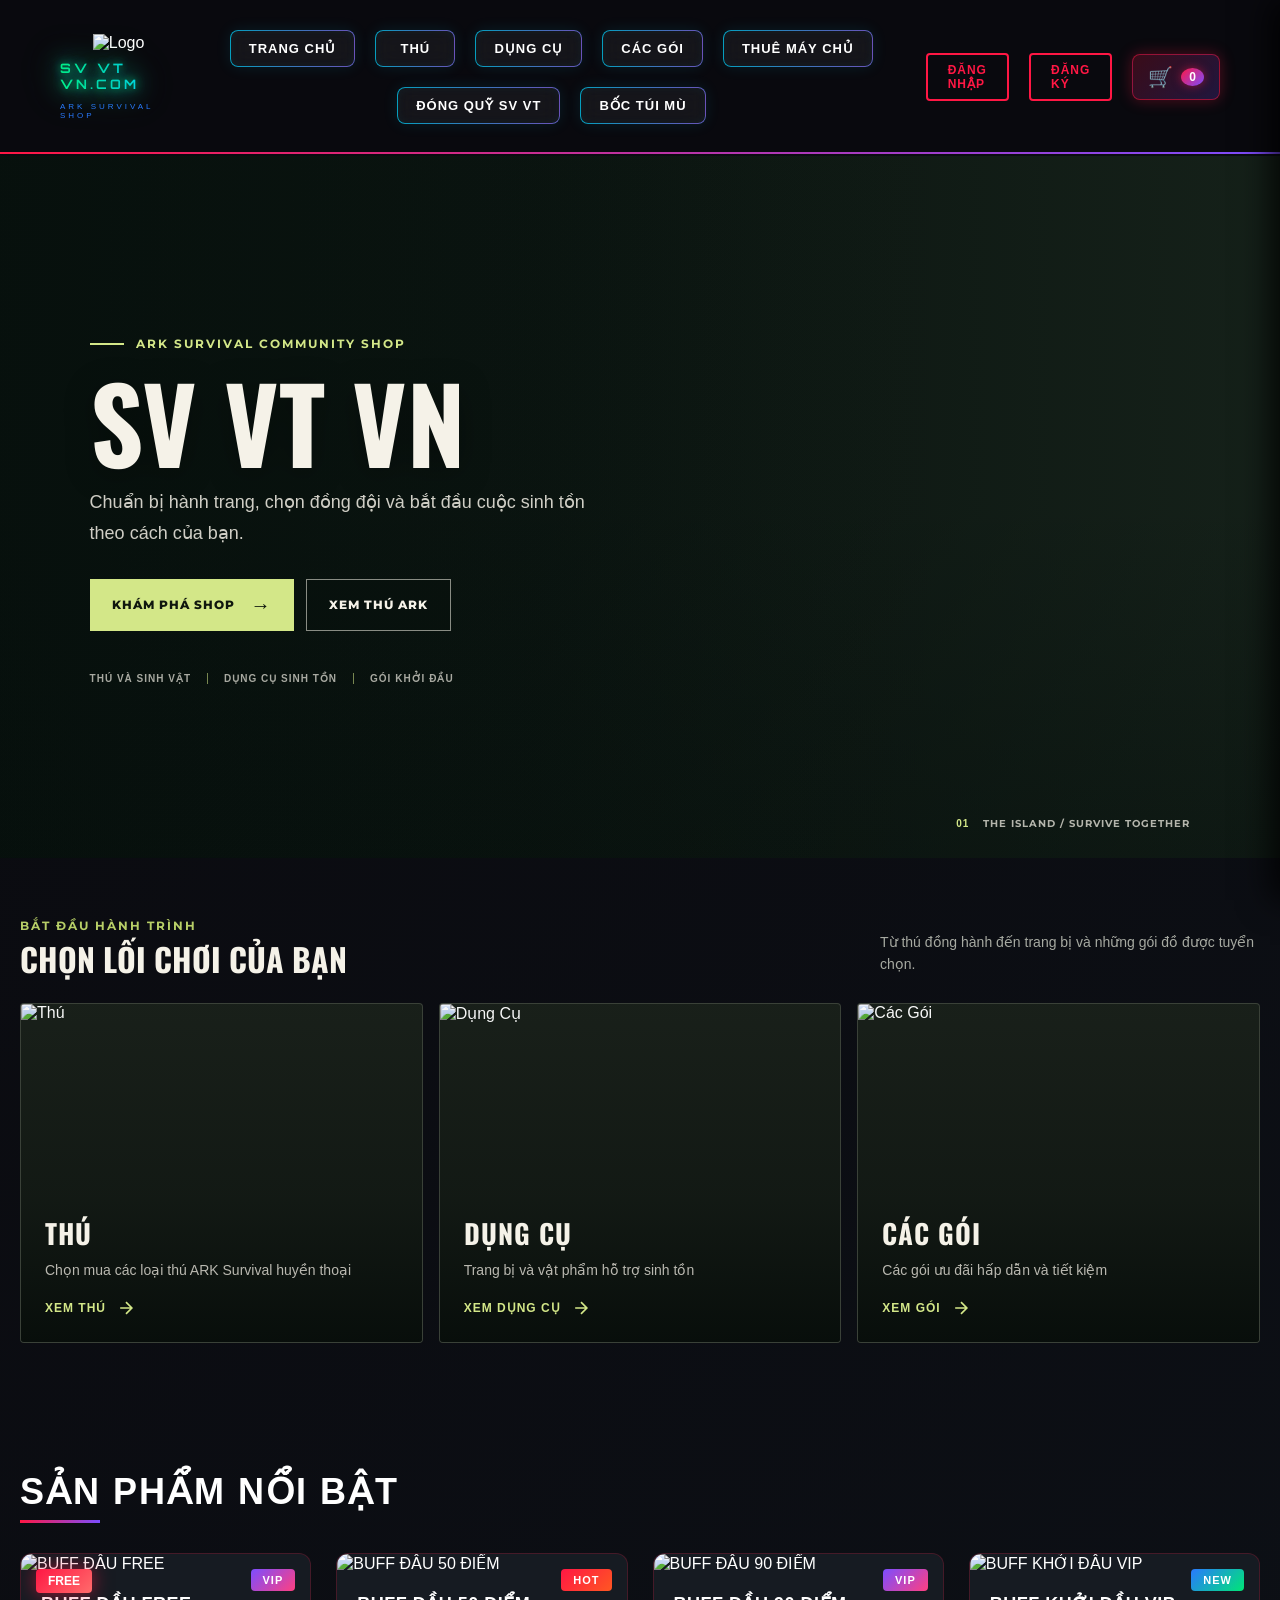
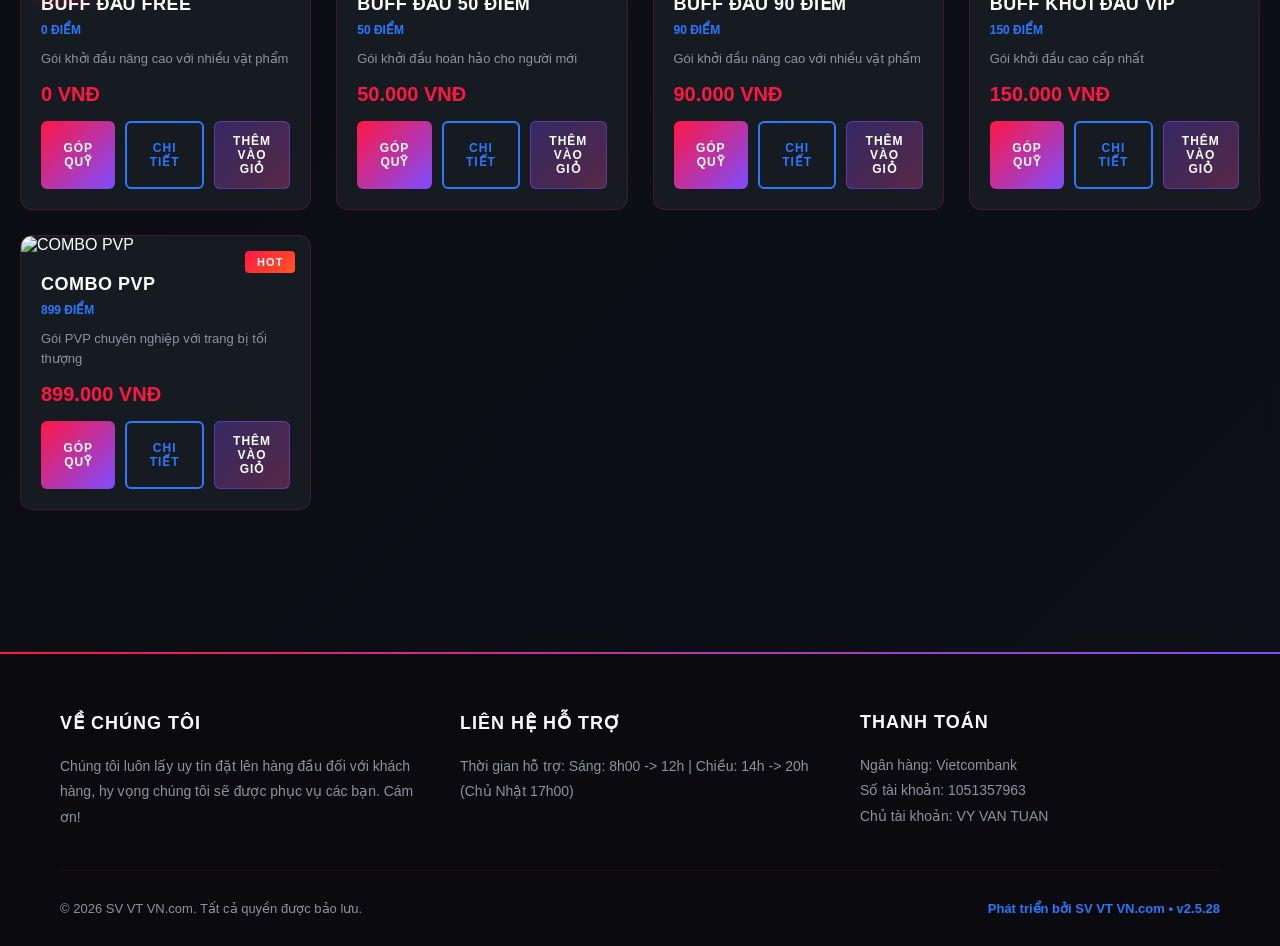
==== commit 9f9d5435: "Add files via upload" ====
--- a/index.html
+++ b/index.html
@@ -6,6 +6,7 @@
     <title>SV VT VN.COM - CỬA HÀNG VT-VN</title>
     <link rel="icon" type="image/png" href="https://cdn.phototourl.com/free/2026-07-23-c77cb032-5206-4e48-9048-a2a63ce065de.png?v=2">
     <link rel="stylesheet" href="gaming-theme.css">
+    <link rel="stylesheet" href="mobile-menu.css">
 </head>
 <body>
     <!-- GAMING HEADER -->
@@ -19,6 +20,7 @@
         </div>
         
         <nav class="header-center">
+            <button class="mobile-menu-close" type="button" aria-label="Đóng menu" onclick="toggleMobileMenu()">&times;</button>
             <a href="index.html">TRANG CHỦ</a>
             <a href="thu.html">THÚ</a>
             <a href="dung-cu.html">DỤNG CỤ</a>
@@ -29,6 +31,10 @@
         </nav>
         
         <div class="header-right">
+            <button class="hamburger-menu" id="hamburgerMenu" type="button" aria-label="Mở menu" onclick="toggleMobileMenu()">
+                <span class="hamburger-icon"><span></span><span></span><span></span></span>
+                <span class="hamburger-text">MENU</span>
+            </button>
             <a href="login.html" class="auth-btn" id="loginLink">ĐĂNG NHẬP</a>
             <a href="register.html" class="auth-btn" id="registerLink">ĐĂNG KÝ</a>
             <a href="profile.html" class="auth-btn" id="profileLink" style="display: none;">PROFILE</a>
@@ -47,6 +53,8 @@
         </div>
     </header>
 
+    <div class="menu-overlay" id="menuOverlay" onclick="toggleMobileMenu()"></div>
+
     <!-- SHOPPING CART SIDEBAR -->
     <div class="cart-sidebar" id="cartSidebar">
         <div class="cart-header">
@@ -82,30 +90,33 @@
     </div>
 
     <!-- HERO BANNER -->
-    <section class="hero-banner">
-        <div class="national-day-decoration" id="nationalDayDecoration"></div>
-        <div class="particles-container" id="particlesContainer"></div>
-        
-        <!-- Marquee Effect -->
-        <div class="marquee-container">
-            <div class="marquee-content">
-                <span class="marquee-text">✨ CHÀO MỪNG ĐẾN VỚI SV VT VN - HỆ THỐNG SHOP ARK SURVIVAL HÀNG ĐẦU VIỆT NAM! ✨</span>
-                <span class="marquee-text">✨ CHÀO MỪNG ĐẾN VỚI SV VT VN - HỆ THỐNG SHOP ARK SURVIVAL HÀNG ĐẦU VIỆT NAM! ✨</span>
-                <span class="marquee-text">✨ CHÀO MỪNG ĐẾN VỚI SV VT VN - HỆ THỐNG SHOP ARK SURVIVAL HÀNG ĐẦU VIỆT NAM! ✨</span>
-                <span class="marquee-text">✨ CHÀO MỪNG ĐẾN VỚI SV VT VN - HỆ THỐNG SHOP ARK SURVIVAL HÀNG ĐẦU VIỆT NAM! ✨</span>
-                <span class="marquee-text">✨ CHÀO MỪNG ĐẾN VỚI SV VT VN - HỆ THỐNG SHOP ARK SURVIVAL HÀNG ĐẦU VIỆT NAM! ✨</span>
-            </div>
-        </div>
-        
-        <div class="hero-content">
-            <h1 class="hero-title">CỬA HÀNG SV VT VN - HỆ THỐNG SHOP ARK SURVIVAL</h1>
-            <!-- <p class="hero-subtitle">HỆ THỐNG SHOP ARK SURVIVAL</p> -->
-            <a href="#categories" class="hero-cta-btn">KHÁM PHÁ NGAY</a>
-        </div>
+    <section class="hero-banner home-hero">
+        <div class="home-hero-content">
+            <p class="home-hero-kicker"><span></span> ARK SURVIVAL COMMUNITY SHOP</p>
+            <h1 class="home-hero-title">SV VT VN</h1>
+            <p class="home-hero-copy">Chuẩn bị hành trang, chọn đồng đội và bắt đầu cuộc sinh tồn theo cách của bạn.</p>
+            <div class="home-hero-actions">
+                <a href="#categories" class="home-hero-primary">KHÁM PHÁ SHOP <span aria-hidden="true">&#8594;</span></a>
+                <a href="thu.html" class="home-hero-secondary">XEM THÚ ARK</a>
+            </div>
+            <div class="home-hero-meta" aria-label="Danh mục cửa hàng">
+                <span>THÚ VÀ SINH VẬT</span>
+                <span>DỤNG CỤ SINH TỒN</span>
+                <span>GÓI KHỞI ĐẦU</span>
+            </div>
+        </div>
+        <div class="home-hero-caption"><span>01</span> THE ISLAND / SURVIVE TOGETHER</div>
     </section>
 
-      <!-- CATEGORY CARDS -->
-    <section class="category-section" id="categories">
+    <!-- CATEGORY CARDS -->
+    <section class="category-section home-categories" id="categories">
+        <div class="home-section-heading">
+            <div>
+                <p class="home-section-kicker">BẮT ĐẦU HÀNH TRÌNH</p>
+                <h2>CHỌN LỐI CHƠI CỦA BẠN</h2>
+            </div>
+            <p>Từ thú đồng hành đến trang bị và những gói đồ được tuyển chọn.</p>
+        </div>
         <div class="category-grid">
             <!-- CARD THÚ -->
             <div class="category-card" onclick="window.location.href='thu.html'">
@@ -218,6 +229,17 @@
     <script src="auth.js"></script>
     <script src="cart.js"></script>
     <script>
+        function toggleMobileMenu() {
+            const menu = document.querySelector('.header-center');
+            const hamburger = document.getElementById('hamburgerMenu');
+            const overlay = document.getElementById('menuOverlay');
+            const isOpen = menu.classList.toggle('active');
+
+            hamburger.classList.toggle('active', isOpen);
+            overlay.classList.toggle('active', isOpen);
+            document.body.style.overflow = isOpen ? 'hidden' : '';
+        }
+
         // Global variable để lưu products
         let products = [];
 
--- a/gaming-theme.css
+++ b/gaming-theme.css
@@ -2014,4 +2014,387 @@
     .product-btn.cart {
         width: 100%;
     }
+}
+
+/* ==================== HOMEPAGE FIELD GUIDE REDESIGN ==================== */
+.home-hero {
+    min-height: min(760px, 78svh);
+    height: min(760px, 78svh);
+    justify-content: flex-start;
+    text-align: left;
+    padding: 72px max(7vw, 28px) 90px;
+    background-color: #17231b;
+    background-image: linear-gradient(90deg, rgba(7, 16, 13, 0.94) 0%, rgba(7, 16, 13, 0.76) 42%, rgba(7, 16, 13, 0.12) 100%),
+        linear-gradient(0deg, rgba(7, 16, 13, 0.48), transparent 50%),
+        url('https://images.unsplash.com/photo-1448375240586-882707db888b?auto=format&fit=crop&w=2400&q=88');
+    background-position: center, center, center 54%;
+    background-size: cover;
+    isolation: isolate;
+}
+
+.home-hero::before {
+    inset: 0;
+    background: linear-gradient(90deg, rgba(5, 14, 11, 0.28), transparent 78%);
+    z-index: -1;
+}
+
+.home-hero-content {
+    width: min(100%, 740px);
+    position: relative;
+    z-index: 3;
+    padding-top: 24px;
+    animation: homeHeroEnter 700ms ease-out both;
+}
+
+.home-hero-kicker,
+.home-section-kicker {
+    color: #d3e788;
+    font-family: 'Montserrat', sans-serif;
+    font-size: 12px;
+    font-weight: 700;
+    letter-spacing: 2px;
+}
+
+.home-hero-kicker {
+    display: flex;
+    align-items: center;
+    gap: 12px;
+    margin-bottom: 20px;
+}
+
+.home-hero-kicker span {
+    display: block;
+    width: 34px;
+    height: 2px;
+    background: #d3e788;
+}
+
+.home-hero-title {
+    margin: 0 0 14px;
+    color: #f5f2e8;
+    font-family: 'Oswald', 'Montserrat', sans-serif;
+    font-size: 104px;
+    font-weight: 700;
+    line-height: 0.98;
+    text-transform: uppercase;
+    text-shadow: 0 5px 30px rgba(0, 0, 0, 0.35);
+}
+
+.home-hero-copy {
+    max-width: 510px;
+    margin: 0;
+    color: rgba(245, 242, 232, 0.84);
+    font-size: 18px;
+    line-height: 1.7;
+}
+
+.home-hero-actions {
+    display: flex;
+    flex-wrap: wrap;
+    align-items: center;
+    gap: 12px;
+    margin-top: 30px;
+}
+
+.home-hero-primary,
+.home-hero-secondary {
+    min-height: 52px;
+    display: inline-flex;
+    align-items: center;
+    justify-content: center;
+    gap: 16px;
+    padding: 0 22px;
+    color: #10170e;
+    font-family: 'Montserrat', sans-serif;
+    font-size: 12px;
+    font-weight: 800;
+    text-decoration: none;
+    letter-spacing: 1px;
+    transition: transform 180ms ease, background-color 180ms ease;
+}
+
+.home-hero-primary {
+    background: #d3e788;
+}
+
+.home-hero-primary span {
+    font-size: 20px;
+    line-height: 1;
+}
+
+.home-hero-secondary {
+    color: #f5f2e8;
+    border: 1px solid rgba(245, 242, 232, 0.55);
+    background: rgba(9, 17, 13, 0.28);
+}
+
+.home-hero-primary:hover,
+.home-hero-secondary:hover {
+    transform: translateY(-2px);
+}
+
+.home-hero-primary:hover {
+    background: #e2f5a2;
+}
+
+.home-hero-secondary:hover {
+    background: rgba(245, 242, 232, 0.12);
+}
+
+.home-hero-meta {
+    display: flex;
+    flex-wrap: wrap;
+    gap: 0;
+    margin-top: 42px;
+    color: rgba(245, 242, 232, 0.68);
+    font-family: 'Montserrat', sans-serif;
+    font-size: 10px;
+    font-weight: 700;
+    letter-spacing: 1px;
+}
+
+.home-hero-meta span {
+    padding: 0 16px;
+    border-left: 1px solid rgba(211, 231, 136, 0.55);
+}
+
+.home-hero-meta span:first-child {
+    padding-left: 0;
+    border-left: 0;
+}
+
+.home-hero-caption {
+    position: absolute;
+    right: max(7vw, 28px);
+    bottom: 28px;
+    z-index: 3;
+    color: rgba(245, 242, 232, 0.72);
+    font-family: 'Montserrat', sans-serif;
+    font-size: 10px;
+    font-weight: 700;
+    letter-spacing: 1px;
+}
+
+.home-hero-caption span {
+    margin-right: 10px;
+    color: #d3e788;
+}
+
+.home-categories {
+    max-width: 1500px;
+    padding-top: 60px;
+    padding-bottom: 68px;
+}
+
+.home-section-heading {
+    display: flex;
+    align-items: flex-end;
+    justify-content: space-between;
+    gap: 24px;
+    margin-bottom: 25px;
+}
+
+.home-section-kicker {
+    margin-bottom: 8px;
+    color: #b7ce67;
+}
+
+.home-section-heading h2 {
+    color: #f5f2e8;
+    font-family: 'Oswald', 'Montserrat', sans-serif;
+    font-size: 32px;
+    line-height: 1.15;
+}
+
+.home-section-heading > p {
+    max-width: 380px;
+    margin: 0 0 2px;
+    color: #a7aaa2;
+    font-size: 14px;
+    line-height: 1.6;
+}
+
+.home-categories .category-grid {
+    grid-template-columns: repeat(3, minmax(0, 1fr));
+    gap: 16px;
+    margin-top: 0;
+}
+
+.home-categories .category-card {
+    height: 340px;
+    border: 1px solid rgba(229, 236, 208, 0.16);
+    border-radius: 4px;
+    background: #19201a;
+    isolation: isolate;
+}
+
+.home-categories .category-card::before {
+    z-index: 1;
+    opacity: 1;
+    background: linear-gradient(0deg, rgba(7, 13, 10, 0.94) 0%, rgba(7, 13, 10, 0.36) 43%, rgba(7, 13, 10, 0.02) 100%);
+}
+
+.home-categories .category-card-image {
+    position: absolute;
+    inset: 0;
+    width: 100%;
+    height: 100%;
+    object-fit: cover;
+    transition: transform 450ms ease;
+}
+
+.home-categories .category-card:hover .category-card-image {
+    transform: scale(1.045);
+}
+
+.home-categories .category-card-content {
+    position: absolute;
+    right: 0;
+    bottom: 0;
+    left: 0;
+    z-index: 2;
+    padding: 24px;
+}
+
+.home-categories .category-card-title {
+    margin-bottom: 6px;
+    color: #f5f2e8;
+    font-family: 'Oswald', 'Montserrat', sans-serif;
+    font-size: 27px;
+}
+
+.home-categories .category-card-description {
+    margin-bottom: 16px;
+    color: rgba(245, 242, 232, 0.74);
+}
+
+.home-categories .category-card-arrow {
+    color: #d3e788;
+}
+
+@keyframes homeHeroEnter {
+    from { opacity: 0; transform: translateY(14px); }
+    to { opacity: 1; transform: translateY(0); }
+}
+
+@media (max-width: 768px) {
+    .home-hero {
+        min-height: 590px;
+        height: min(680px, 78svh);
+        padding: 66px 24px 72px;
+        background-image: linear-gradient(90deg, rgba(7, 16, 13, 0.88), rgba(7, 16, 13, 0.45)),
+            linear-gradient(0deg, rgba(7, 16, 13, 0.55), transparent 55%),
+            url('https://images.unsplash.com/photo-1448375240586-882707db888b?auto=format&fit=crop&w=1400&q=84');
+        background-position: center, center, 58% center;
+    }
+
+    .home-hero-content {
+        padding-top: 8px;
+    }
+
+    .home-hero-title {
+        font-size: 72px;
+    }
+
+    .home-hero-copy {
+        max-width: 440px;
+        font-size: 16px;
+    }
+
+    .home-hero-meta {
+        gap: 10px 0;
+        margin-top: 30px;
+        line-height: 1.5;
+    }
+
+    .home-hero-meta span {
+        padding: 0 10px;
+    }
+
+    .home-hero-caption {
+        right: 24px;
+        bottom: 18px;
+        font-size: 9px;
+    }
+
+    .home-categories {
+        padding: 42px 18px 54px;
+    }
+
+    .home-section-heading {
+        align-items: flex-start;
+        flex-direction: column;
+        gap: 10px;
+    }
+
+    .home-section-heading h2 {
+        font-size: 28px;
+    }
+
+    .home-categories .category-grid {
+        grid-template-columns: 1fr;
+    }
+
+    .home-categories .category-card {
+        height: 300px;
+    }
+}
+
+@media (max-width: 480px) {
+    .home-hero {
+        min-height: 590px;
+        height: 76svh;
+        padding: 54px 20px 70px;
+    }
+
+    .home-hero-kicker {
+        font-size: 10px;
+        letter-spacing: 1.5px;
+    }
+
+    .home-hero-title {
+        font-size: 60px;
+    }
+
+    .home-hero-copy {
+        font-size: 15px;
+    }
+
+    .home-hero-actions {
+        align-items: stretch;
+        flex-direction: column;
+        max-width: 280px;
+        margin-top: 24px;
+    }
+
+    .home-hero-primary,
+    .home-hero-secondary {
+        width: 100%;
+    }
+
+    .home-hero-meta {
+        font-size: 9px;
+    }
+
+    .home-hero-meta span {
+        padding: 0 8px;
+    }
+
+    .home-hero-caption {
+        right: 20px;
+        left: 20px;
+        text-align: right;
+    }
+}
+
+@media (prefers-reduced-motion: reduce) {
+    .home-hero-content {
+        animation: none;
+    }
+
+    .home-hero-primary,
+    .home-hero-secondary,
+    .home-categories .category-card-image {
+        transition: none;
+    }
 }
--- a/mobile-menu.css
+++ b/mobile-menu.css
@@ -0,0 +1,168 @@
+body:has(.hamburger-menu) .hamburger-menu,
+body:has(.mobile-menu-close) .mobile-menu-close {
+    display: none;
+}
+
+body:has(.menu-overlay) .menu-overlay {
+    display: none;
+    position: fixed;
+    inset: 0;
+    background: rgba(0, 0, 0, 0.62);
+    backdrop-filter: blur(3px);
+}
+
+body:has(.menu-overlay) .menu-overlay.active {
+    display: block;
+}
+
+@media (max-width: 768px) {
+    body:has(.gaming-header) .gaming-header,
+    body:has(#mainNav) .header {
+        position: relative !important;
+        z-index: 1100 !important;
+        width: 100vw !important;
+        max-width: 100vw !important;
+        box-sizing: border-box !important;
+    }
+
+    body:has(#mainNav) .header {
+        position: sticky !important;
+        top: 0 !important;
+    }
+
+    body:has(.menu-overlay) .menu-overlay {
+        z-index: 999 !important;
+    }
+
+    body:has(.bottom-nav) .bottom-nav {
+        z-index: 80 !important;
+    }
+
+    body:has(.hamburger-menu) .hamburger-menu {
+        display: flex !important;
+        align-items: center !important;
+        justify-content: center !important;
+        min-width: 46px !important;
+        min-height: 42px !important;
+        padding: 8px 12px !important;
+        border: 1px solid rgba(0, 212, 255, 0.55) !important;
+        border-radius: 9px !important;
+        background: rgba(15, 25, 34, 0.96) !important;
+        color: #f4f7fb !important;
+        cursor: pointer !important;
+    }
+
+    .hamburger-icon {
+        display: flex !important;
+        flex-direction: column !important;
+        justify-content: center !important;
+        gap: 4px !important;
+        width: 24px !important;
+        height: 20px !important;
+    }
+
+    .hamburger-icon span {
+        display: block !important;
+        width: 100% !important;
+        height: 3px !important;
+        border-radius: 2px !important;
+        background: #f4f7fb !important;
+    }
+
+    .hamburger-text {
+        color: #f4f7fb !important;
+        font-size: 12px !important;
+        font-weight: 700 !important;
+    }
+
+    body:has(.header-center) .header-center,
+    body:has(#mainNav) #mainNav {
+        display: flex !important;
+        position: fixed !important;
+        inset: 0 0 0 auto !important;
+        width: min(280px, 86vw) !important;
+        height: 100vh !important;
+        height: 100dvh !important;
+        max-height: 100dvh !important;
+        box-sizing: border-box !important;
+        flex-direction: column !important;
+        flex-wrap: nowrap !important;
+        align-items: stretch !important;
+        justify-content: flex-start !important;
+        gap: 0 !important;
+        overflow-x: hidden !important;
+        overflow-y: auto !important;
+        padding: calc(80px + env(safe-area-inset-top)) 18px calc(24px + env(safe-area-inset-bottom)) !important;
+        background: rgba(8, 10, 18, 0.99) !important;
+        border-left: 1px solid rgba(0, 212, 255, 0.55) !important;
+        box-shadow: -16px 0 36px rgba(0, 0, 0, 0.55) !important;
+        backdrop-filter: blur(8px) !important;
+        -webkit-backdrop-filter: blur(8px) !important;
+        z-index: 1102 !important;
+        transform: translateX(105%) !important;
+        opacity: 0 !important;
+        visibility: hidden !important;
+        pointer-events: none !important;
+        transition: transform 0.3s ease, opacity 0.25s ease, visibility 0.3s ease !important;
+    }
+
+    body:has(.header-center.active) .header-center.active,
+    body:has(#mainNav.open) #mainNav.open {
+        transform: translateX(0) !important;
+        opacity: 1 !important;
+        visibility: visible !important;
+        pointer-events: auto !important;
+    }
+
+    body:has(.header-center) .header-center a,
+    body:has(#mainNav) #mainNav a {
+        flex: 0 0 auto !important;
+        width: 100% !important;
+        max-width: none !important;
+        box-sizing: border-box !important;
+        margin: 0 0 8px !important;
+        padding: 14px !important;
+        border: 1px solid rgba(117, 184, 209, 0.28) !important;
+        border-radius: 9px !important;
+        background: rgba(15, 25, 34, 0.96) !important;
+        color: #f4f7fb !important;
+        font-size: 15px !important;
+        line-height: 1.35 !important;
+        text-align: left !important;
+        text-decoration: none !important;
+        transform: none !important;
+    }
+
+    body:has(.header-center) .header-center a:hover,
+    body:has(#mainNav) #mainNav a:hover {
+        border-color: rgba(0, 212, 255, 0.7) !important;
+        background: rgba(18, 42, 52, 0.98) !important;
+        color: #55e3ff !important;
+    }
+
+    body:has(.header-center) .header-center .mobile-menu-close,
+    body:has(#mainNav) #mainNav .mobile-menu-close {
+        display: grid !important;
+        place-items: center !important;
+        position: absolute !important;
+        top: calc(16px + env(safe-area-inset-top)) !important;
+        right: 16px !important;
+        width: 44px !important;
+        height: 44px !important;
+        margin: 0 !important;
+        padding: 0 !important;
+        border: 1px solid rgba(255, 255, 255, 0.32) !important;
+        border-radius: 50% !important;
+        background: rgba(255, 255, 255, 0.1) !important;
+        color: #fff !important;
+        font-size: 26px !important;
+        line-height: 1 !important;
+        cursor: pointer !important;
+        z-index: 5 !important;
+    }
+
+    body:has(.hamburger-menu) .hamburger-menu {
+        position: relative !important;
+        z-index: 1001 !important;
+    }
+}
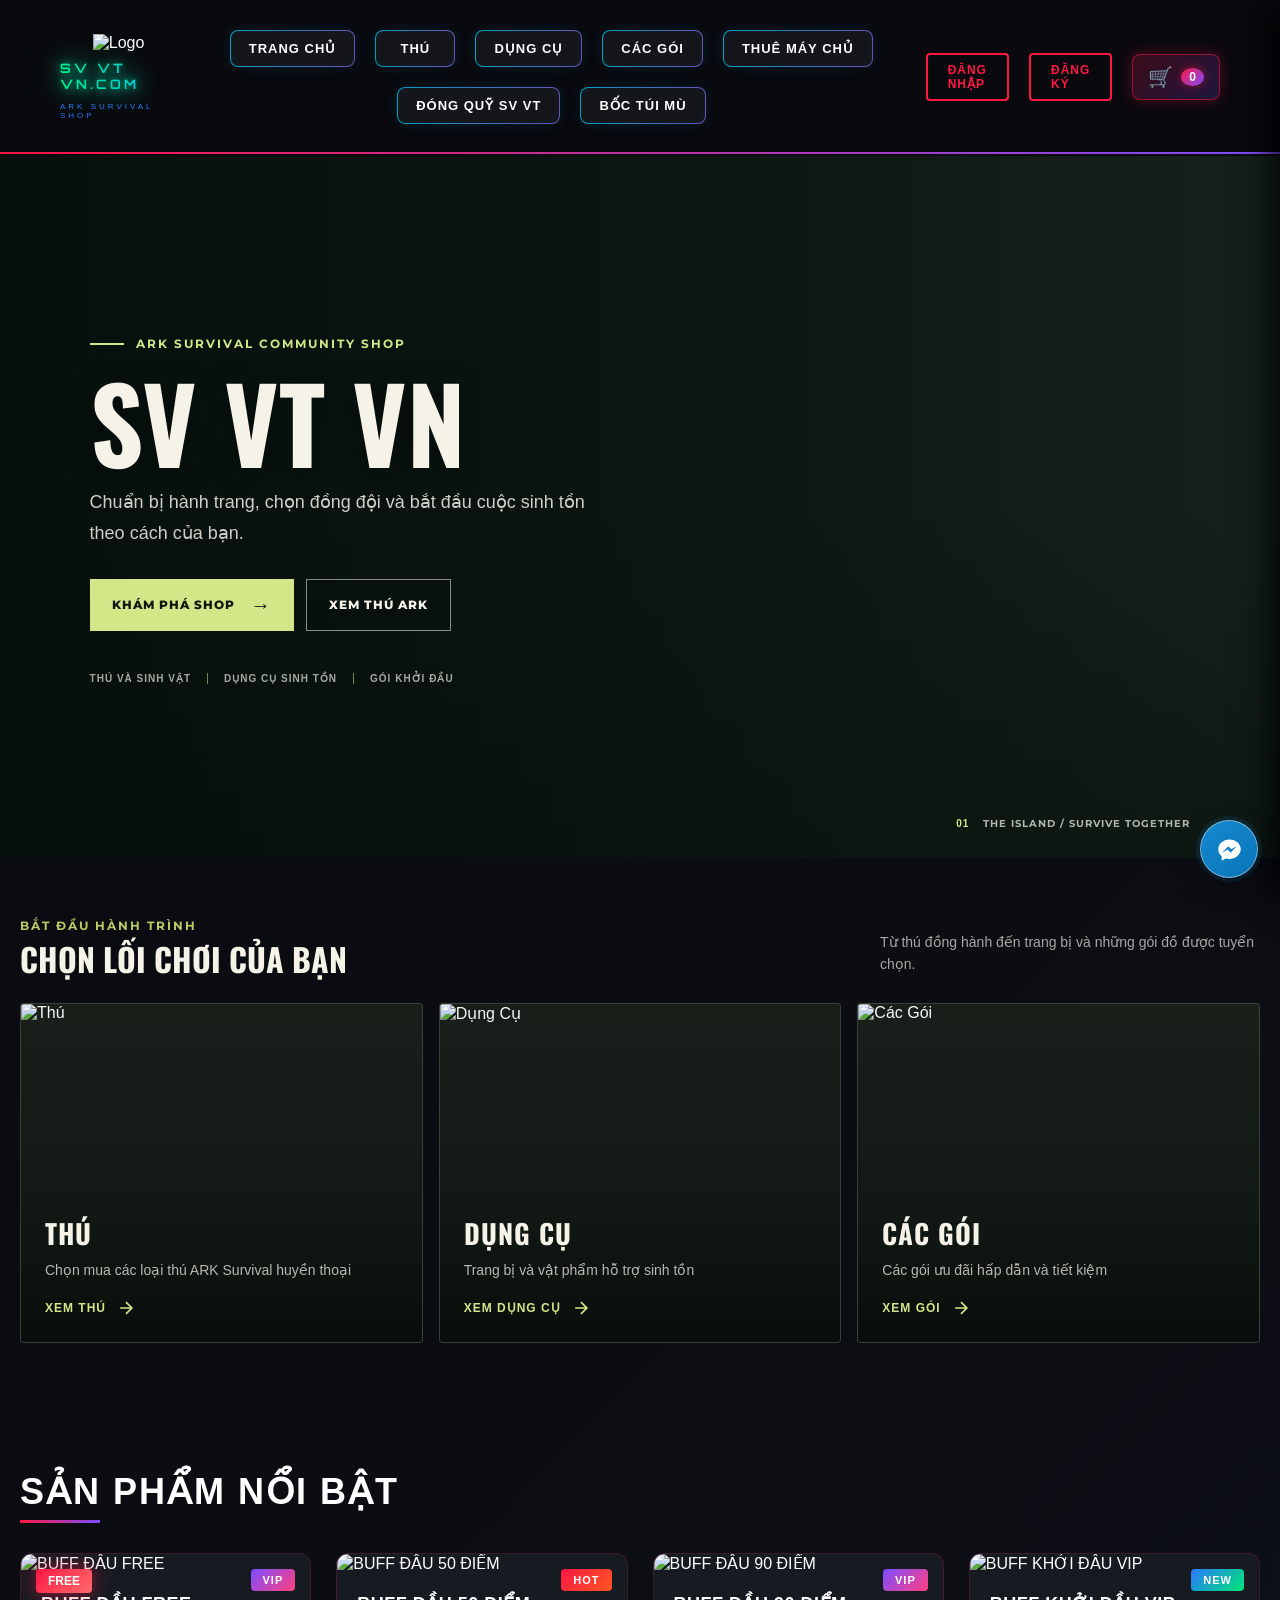
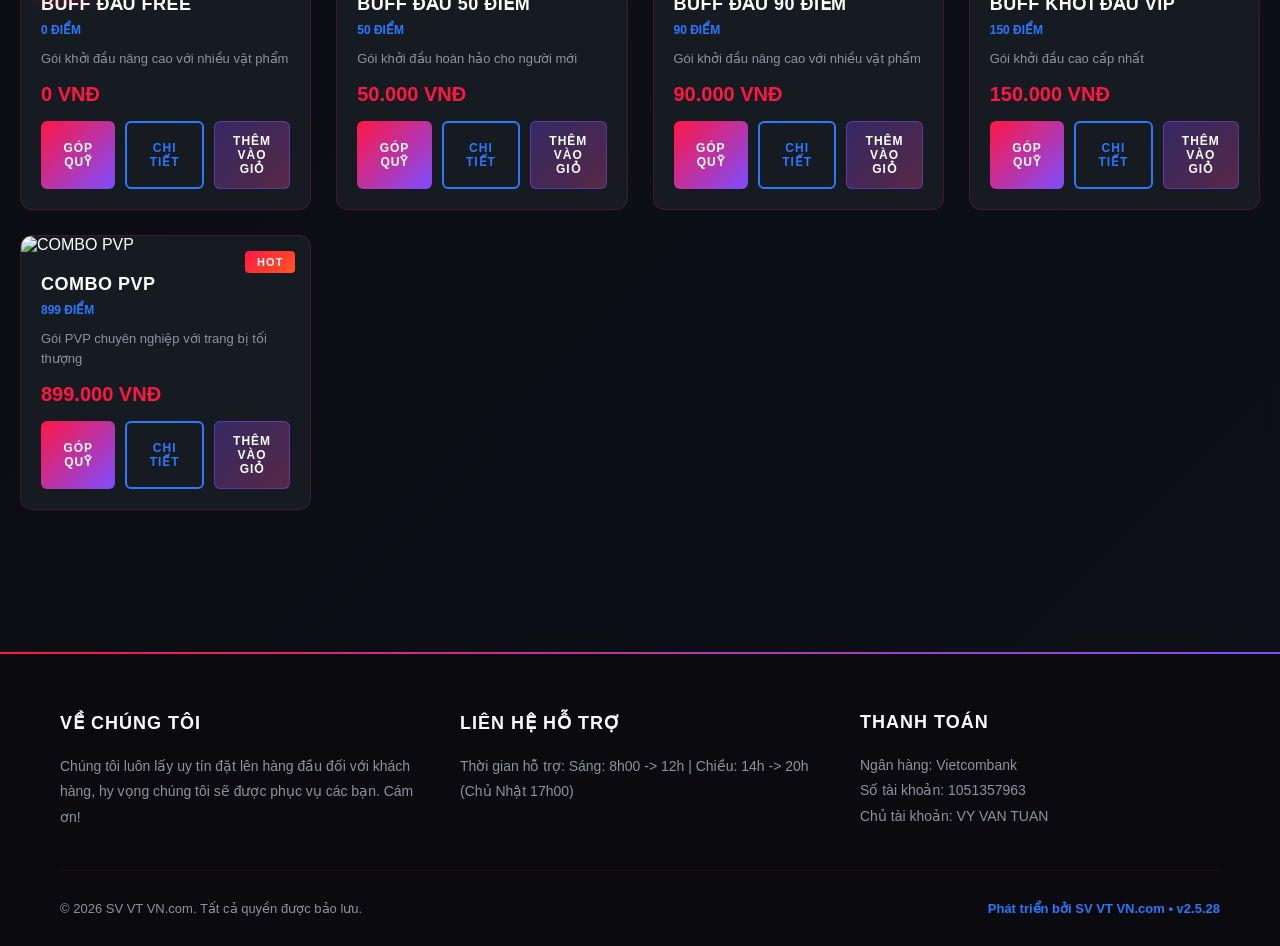
==== commit 2d9464a4: "Add files via upload" ====
--- a/index.html
+++ b/index.html
@@ -565,5 +565,6 @@
             }
         }
     </script>
+    <script src="support-widget.js"></script>
 </body>
 </html>
